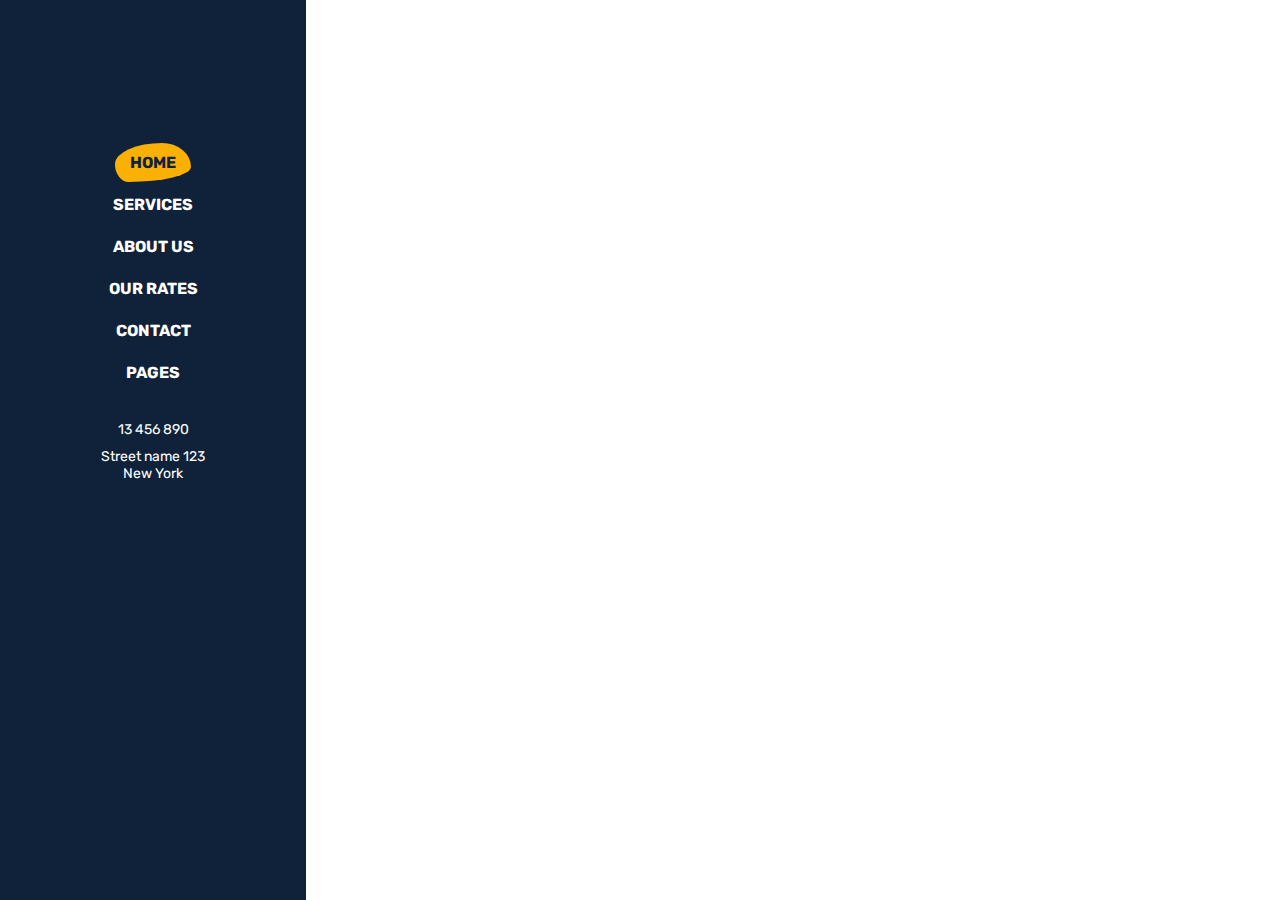
==== index.html @ 697434a2 "first commit" ====
<!DOCTYPE html>
<html lang="en">
<head>
    <meta charset="UTF-8">
    <meta http-equiv="X-UA-Compatible" content="IE=edge">
    <meta name="viewport" content="width=device-width, initial-scale=1.0">
    <title>Document</title>
    <link rel="stylesheet" href="https://cdnjs.cloudflare.com/ajax/libs/font-awesome/6.3.0/css/all.min.css" integrity="sha512-SzlrxWUlpfuzQ+pcUCosxcglQRNAq/DZjVsC0lE40xsADsfeQoEypE+enwcOiGjk/bSuGGKHEyjSoQ1zVisanQ==" crossorigin="anonymous" referrerpolicy="no-referrer" />
    <link rel="preconnect" href="https://fonts.googleapis.com">
    <link rel="preconnect" href="https://fonts.gstatic.com" crossorigin>
    <link href="https://fonts.googleapis.com/css2?family=Rubik:wght@300;400;600&display=swap" rel="stylesheet">

    <link rel="stylesheet" href="vendor/bootstrap.css">
    <link rel="stylesheet" href="css/style.css">
</head>
<body>
 <header id="header1">
    <div class="container">
        <img src="img/header-logo.png" alt="">
        
<ul class="link-bar">
    <li>
        <a href="#" class="button1">Home</a>
    </li>
    <li>
        <a href="#" class="">Services</a>
    </li>
    <li>
        <a href="#" class="">ABOUT US</a>
    </li>
    <li>
        <a href="#" class="">OUR RATES</a>
    </li>
    <li>
        <a href="#" class="">CONTACT</a>
    </li>
    <li class="pages">
        <a href="#">PAGES <i class="fa-solid fa-caret-right"></i></a>
        <div class="dropdown">
            
            <ul class="">
              <li><a class="dropdown-item p-0 m-0" href="#">
                Services Single</a></li>
              <li><a class="dropdown-item p-0 m-0" href="#">Blog</a></li>
              <li><a class="dropdown-item p-0 m-0" href="#">Blog post</a></li>
              <li><a class="dropdown-item p-0 m-0" href="#">Elements</a></li>
            </ul>
          </div>
    </li>
</ul>

<ul class="link-bar2">
    <li>
        <i class="fa-solid fa-phone text-warning me-2"></i>13 456 890
    </li>
   <li>
    <i class="fa-solid fa-location-dot text-warning me-2"></i>
    Street name 123 <br>
      New York
   </li>
   <li class=" p-3">
    <div class="icons d-flex justify-content-evenly">
    <a href="#">
    <i class="fa-brands fa-facebook  fs-5"></i>
    </a>
    <a href="#">
    <i class="fa-brands fa-instagram  fs-5"></i>
    </a>
    <a href="#">
    <i class="fa-solid fa-envelope  fs-5"></i>
    </a>
</div>

   </li>
</ul>
    </div>
 </header>

 <header id="header2">
    <div class="container">
        <div class="header-kapsam">
        <div class="row align-items-center">
            <div class="box col-10">
                <img src="img/header-logo.png" alt="">
            </div>
            <div class="box col-2">
                <button class="navbar-toggler" type="button" data-bs-toggle="collapse" data-bs-target="#navbarSupportedContent" aria-controls="navbarSupportedContent" aria-expanded="false" aria-label="Toggle navigation">
                   <i class="fa-solid fa-bars"></i>
                  </button>
            </div>
        </div>
        </div>
    
        <div class="collapse navbar-collapse" id="navbarSupportedContent">
    <ul class="link-bar3 text-center scroll">
        <li>
            <a href="#" class="button1">Home</a>
        </li>
        <li>
            <a href="#" class="">Services</a>
        </li>
        <li>
            <a href="#" class="">ABOUT US</a>
        </li>
        <li>
            <a href="#" class="">OUR RATES</a>
        </li>
        <li>
            <a href="#" class="">CONTACT</a>
        </li>
        <button class="navbar-toggler d-block w-100" type="button" data-bs-toggle="collapse" data-bs-target="#navbarSupportedContent1" aria-controls="navbarSupportedContent" aria-expanded="false" aria-label="Toggle navigation">
           <li class="pages">
            <a href="#">PAGES <i class="fa-solid fa-caret-right"></i></a>

            <div class="collapse navbar-collapse" id="navbarSupportedContent1">
            <div class="dropdown w-100 fs-5">
                
                <ul class="">
                  <li><a class="dropdown-item p-0 m-0" href="#">
                    Services Single</a></li>
                  <li><a class="dropdown-item p-0 m-0" href="#">Blog</a></li>
                  <li><a class="dropdown-item p-0 m-0" href="#">Blog post</a></li>
                  <li><a class="dropdown-item p-0 m-0" href="#">Elements</a></li>
                </ul>
              </div></div>


        </li>
           </button>
        

        
    </ul></div>

    </div>
 </header>



    <script src="vendor/bootstrap.bundle.js"></script>
</body>
</html>
---- css/style.css ----
@media (min-width: 1200px) {
  #header1 {
    display: block;
    font-family: "Rubik", sans-serif;
    background-color: #10223A;
    width: 34vh;
    height: 100vh;
    position: fixed;
    z-index: 999;
    top: 0;
    left: 0;
    text-align: center;
    padding: 100px 0;
  }
  #header1 img {
    width: 60%;
  }
  #header1 .link-bar {
    padding: 20px 0;
    text-transform: uppercase;
  }
  #header1 .link-bar li {
    padding: 9px 0;
    margin: 5px 0;
    font-weight: 700;
  }
  #header1 .link-bar li a {
    color: #fff;
    transition: 1s;
    background-color: #10223A;
    border-radius: 62% 56% 100% 14%/73% 27% 113% 48%;
    padding: 10px 15px;
    margin: 9px 0;
  }
  #header1 .link-bar li a:hover {
    background-color: #FAB005;
    border-radius: 62% 38% 82% 18%/54% 61% 39% 46%;
    padding: 10px 15px;
    margin: 9px 0;
    color: #10223A;
  }
  #header1 .link-bar .pages {
    position: relative;
  }
  #header1 .link-bar .pages:hover .dropdown {
    display: block;
  }
  #header1 .link-bar .pages .dropdown {
    display: none;
    background-color: #fff;
    position: absolute;
    top: 40%;
    left: 91%;
    width: 190px;
    border-radius: 5px;
    border: 1px solid gainsboro;
  }
  #header1 .link-bar .pages .dropdown ul li {
    margin: 0;
    padding: 4px 0;
  }
  #header1 .link-bar .pages .dropdown ul li a {
    color: #000;
    border-radius: 0;
    background-color: #fff;
    padding: 5px 0 !important;
    display: inline-block;
  }
  #header1 .link-bar .pages .dropdown ul li a:hover {
    background-color: #FAB005;
    color: #fff;
  }
  #header1 .link-bar2 {
    font-size: 14px;
  }
  #header1 .link-bar2 li {
    color: #fff;
    padding: 5px 0;
  }
  #header1 .link-bar2 li .icons i {
    color: #FAB005;
    transition: 0.3s;
  }
  #header1 .link-bar2 li .icons i:hover {
    color: #fff;
  }
  #header1 .link-bar2 li i {
    font-size: 13px;
  }
  #header2 {
    display: none;
  }
}
@media (max-width: 1200px) {
  #header1 {
    display: none;
  }
  #header2 {
    z-index: 999;
    display: block;
    background-color: #10223A;
    width: 100%;
    height: auto;
    padding: 5px 0;
  }
  #header2 .header-kapsam .box img {
    width: 60px;
  }
  #header2 .header-kapsam .box i {
    font-size: 30px;
    color: #fff;
  }
  #header2 .scroll {
    overflow: scroll;
    width: 100%;
    height: 400px;
    overflow-x: hidden;
  }
  #header2 .scroll::-webkit-scrollbar {
    background: #777;
    width: 10px;
    height: 8px;
  }
  #header2 .scroll::-webkit-scrollbar-thumb {
    background: #fff;
  }
  #header2 .link-bar3 {
    width: 100%;
    text-transform: uppercase;
  }
  #header2 .link-bar3 li {
    padding: 9px 0;
    margin: 5px 0;
    font-weight: 700;
  }
  #header2 .link-bar3 li a {
    color: #fff;
    transition: 0.5s;
    background-color: #10223A;
    border-radius: 62% 56% 100% 14%/73% 27% 113% 48%;
    display: block;
    padding: 9px 0;
    margin: 5px 0;
  }
  #header2 .link-bar3 li a:hover {
    background-color: #FAB005;
    border-radius: 62% 38% 82% 18%/54% 61% 39% 46%;
    color: #10223A;
  }
  #header2 .link-bar3 .pages {
    position: relative;
  }
  #header2 .link-bar3 .pages:hover .dropdown {
    display: block;
  }
  #header2 .link-bar3 .pages .dropdown {
    background-color: #fff;
    width: 190px;
    border-radius: 5px;
    border: 1px solid gainsboro;
  }
  #header2 .link-bar3 .pages .dropdown ul li {
    margin: 0;
    padding: 4px 0;
  }
  #header2 .link-bar3 .pages .dropdown ul li a {
    color: #10223A;
    font-weight: 500;
    border-radius: 0;
    background-color: #fff;
    padding: 5px 0 !important;
    display: inline-block;
  }
  #header2 .link-bar3 .pages .dropdown ul li a:hover {
    background-color: #FAB005;
    color: #fff;
  }
  #header2 .link-bar2 {
    font-size: 14px;
  }
  #header2 .link-bar2 li {
    color: #fff;
    padding: 5px 0;
  }
  #header2 .link-bar2 li .icons i {
    color: #FAB005;
    transition: 0.3s;
  }
  #header2 .link-bar2 li .icons i:hover {
    color: #fff;
  }
  #header2 .link-bar2 li i {
    font-size: 13px;
  }
}
* {
  box-sizing: border-box;
  margin: 0;
  padding: 0;
}

a {
  text-decoration: none;
}

ul {
  list-style: none;
  padding: 0;
  margin: 0;
}

.button1 {
  background-color: #FAB005 !important;
  border-radius: 62% 38% 82% 18%/54% 61% 39% 46% !important;
  padding: 10px 15px;
  margin: 9px 0;
  color: #10223a !important;
}/*# sourceMappingURL=style.css.map */
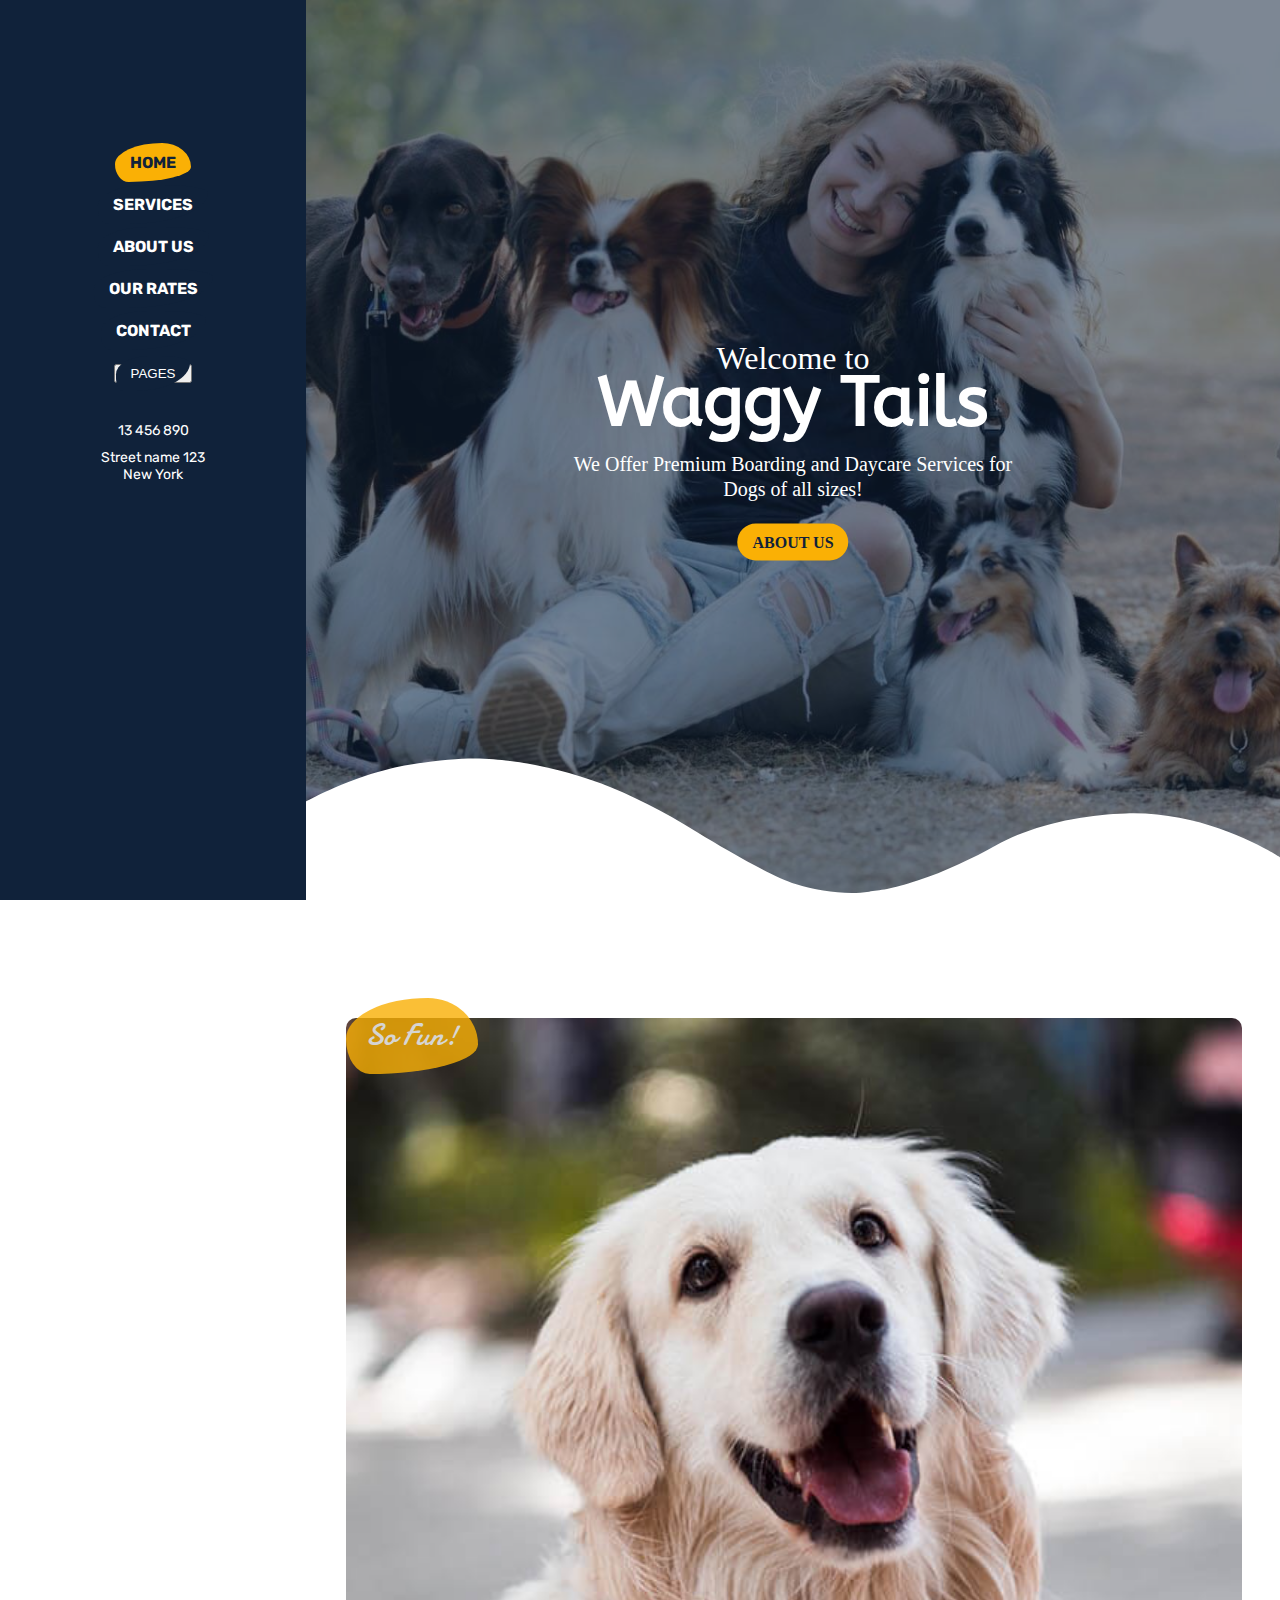
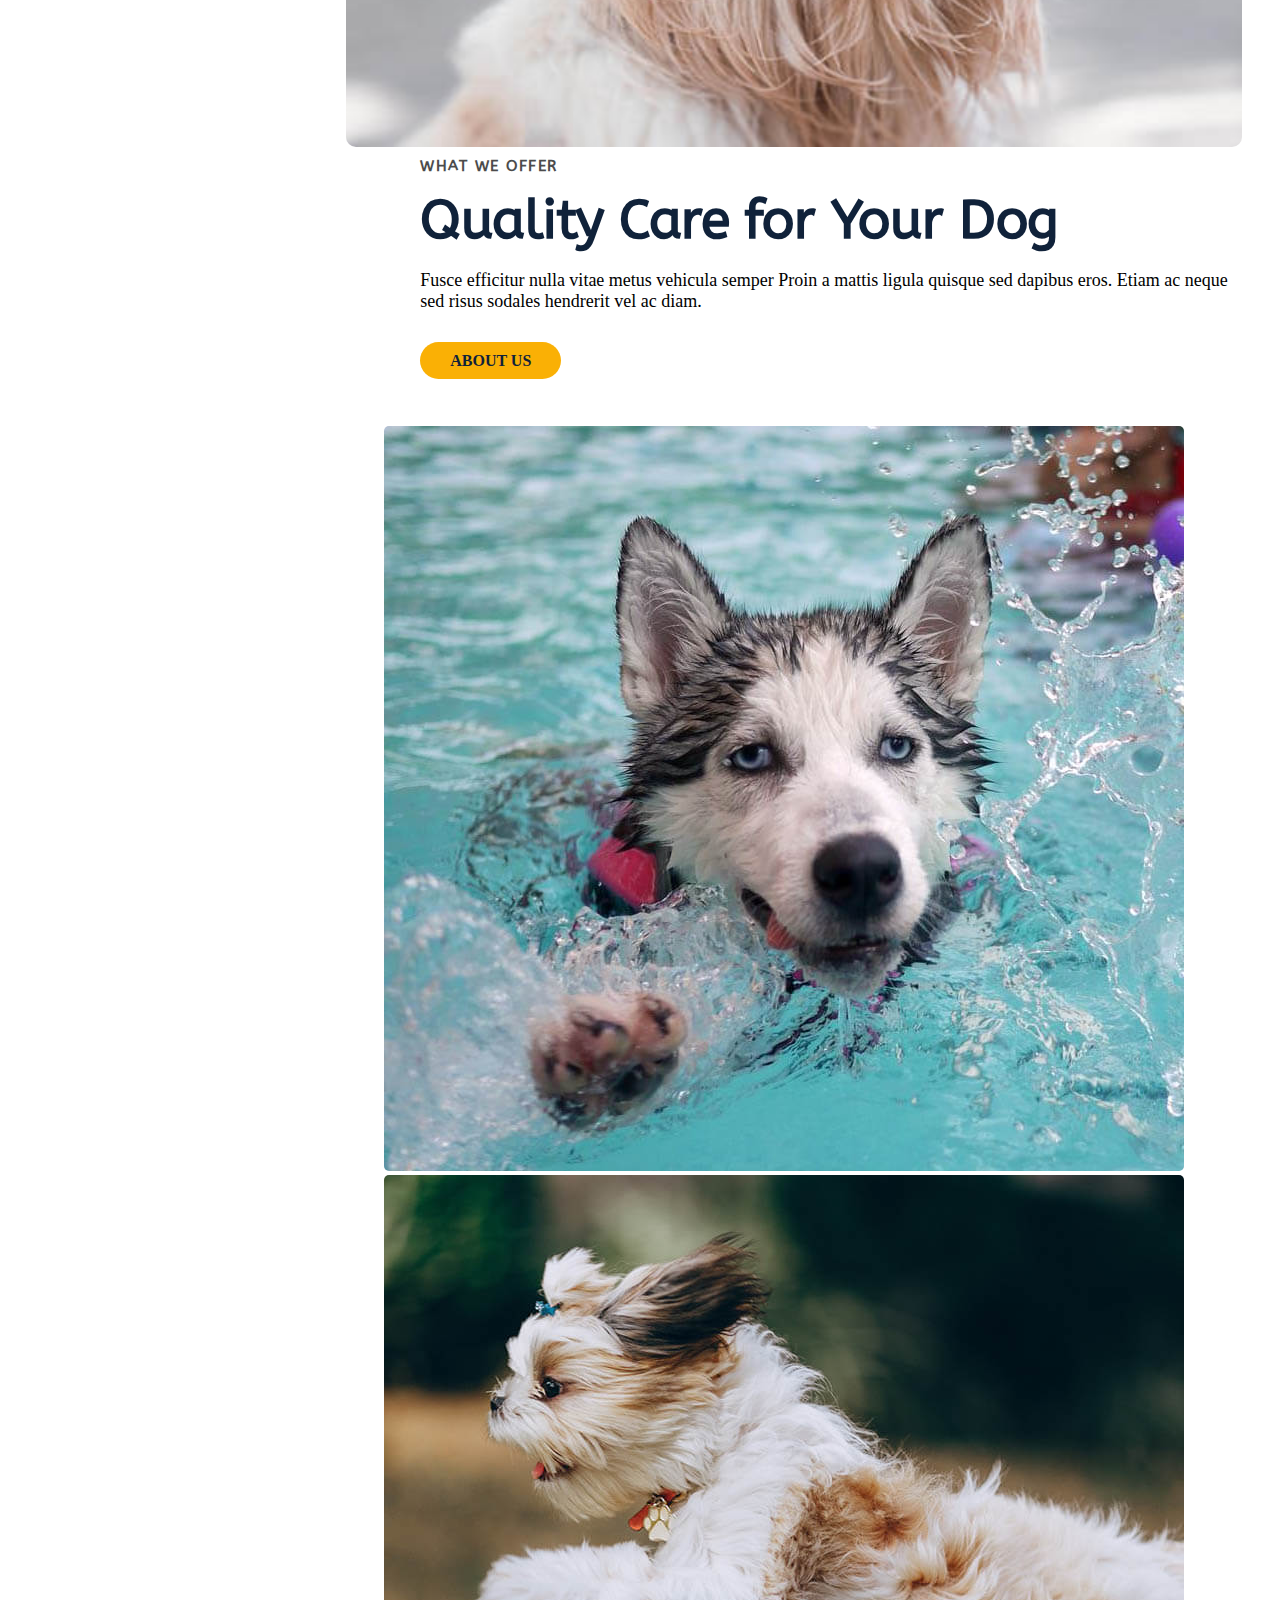
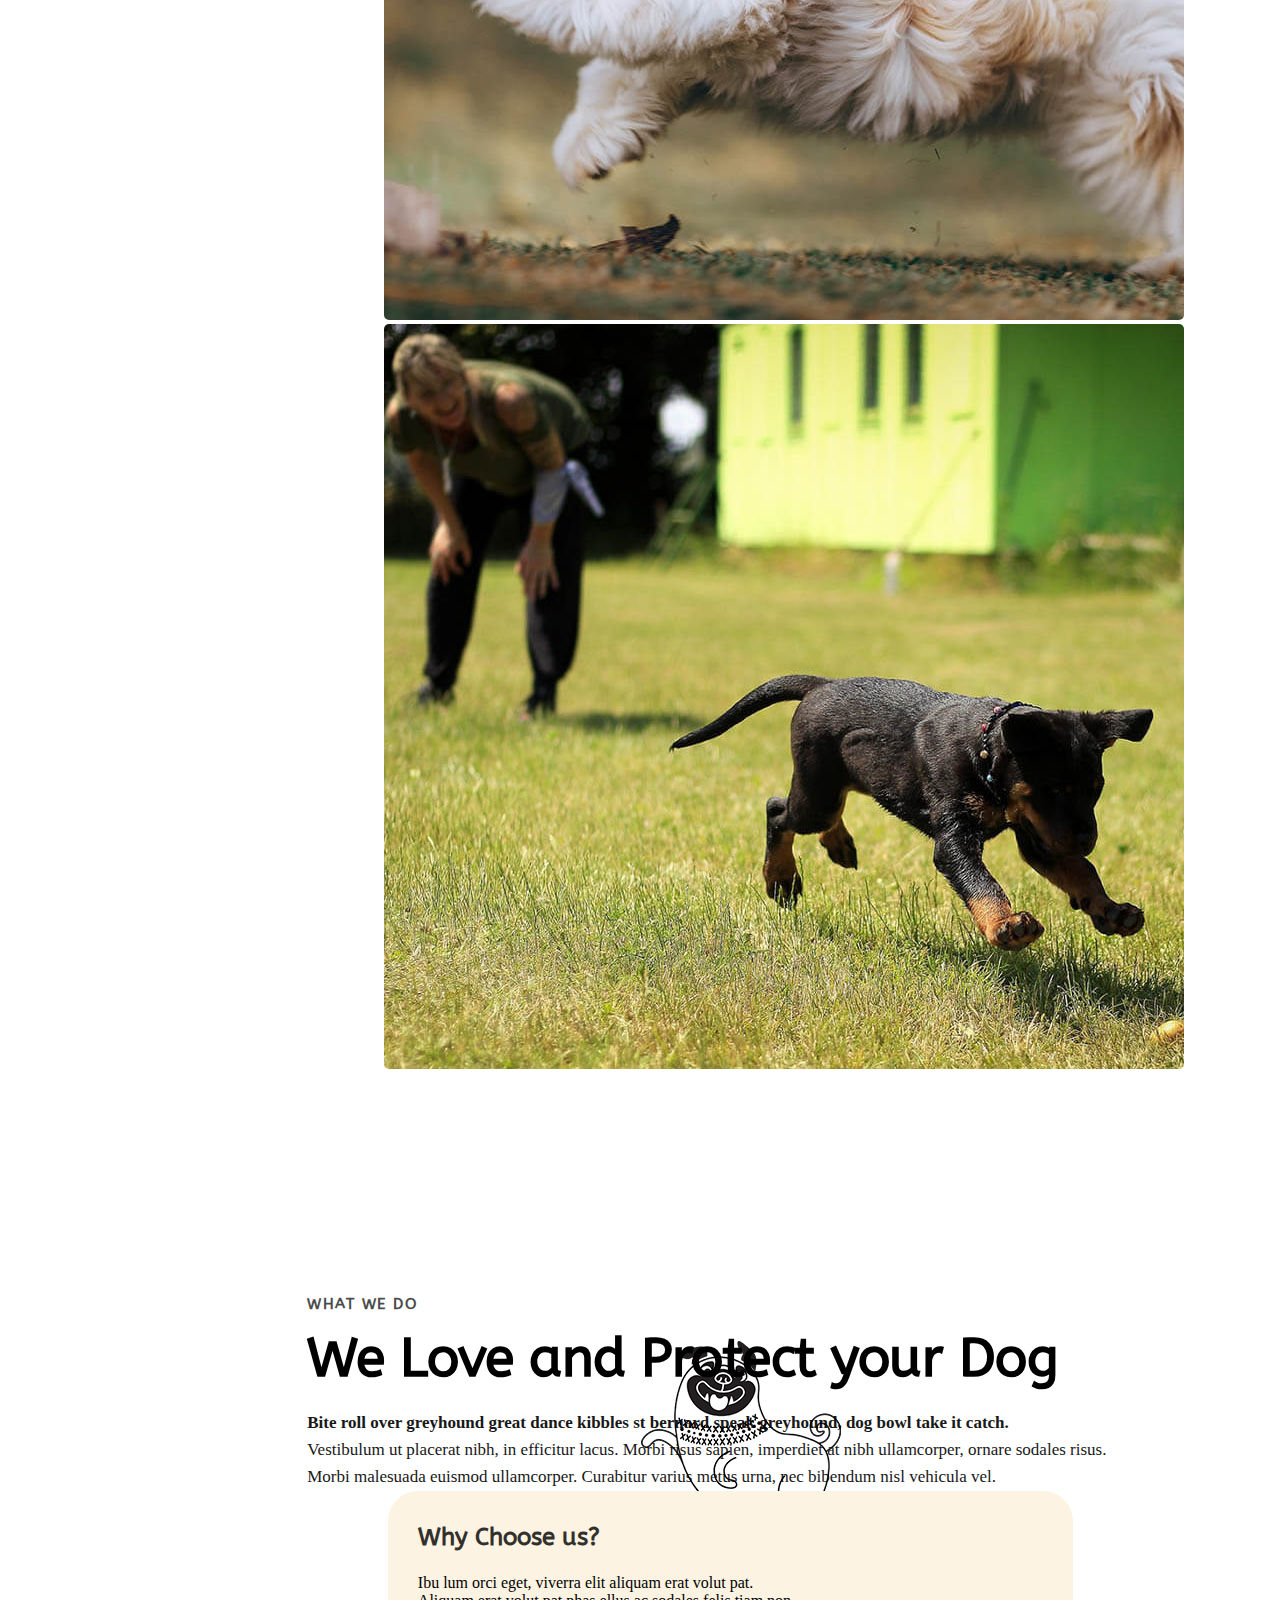
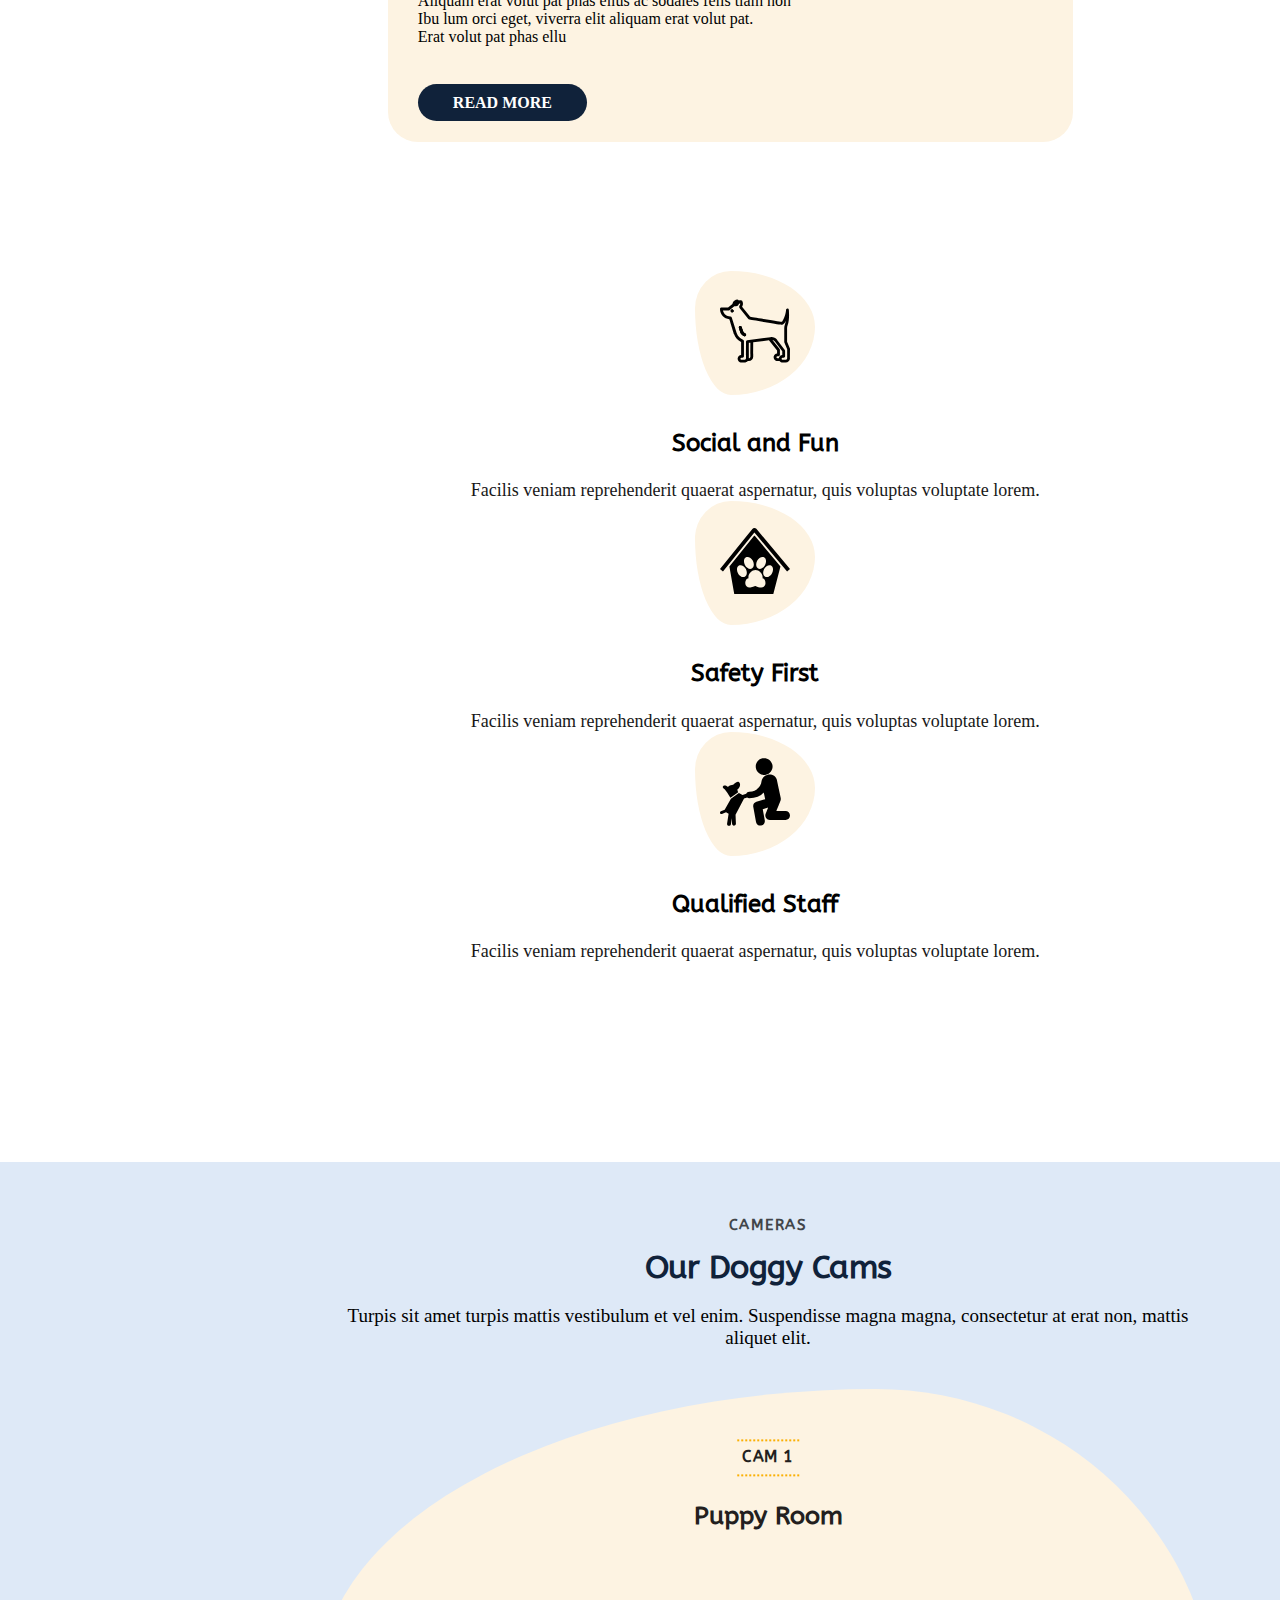
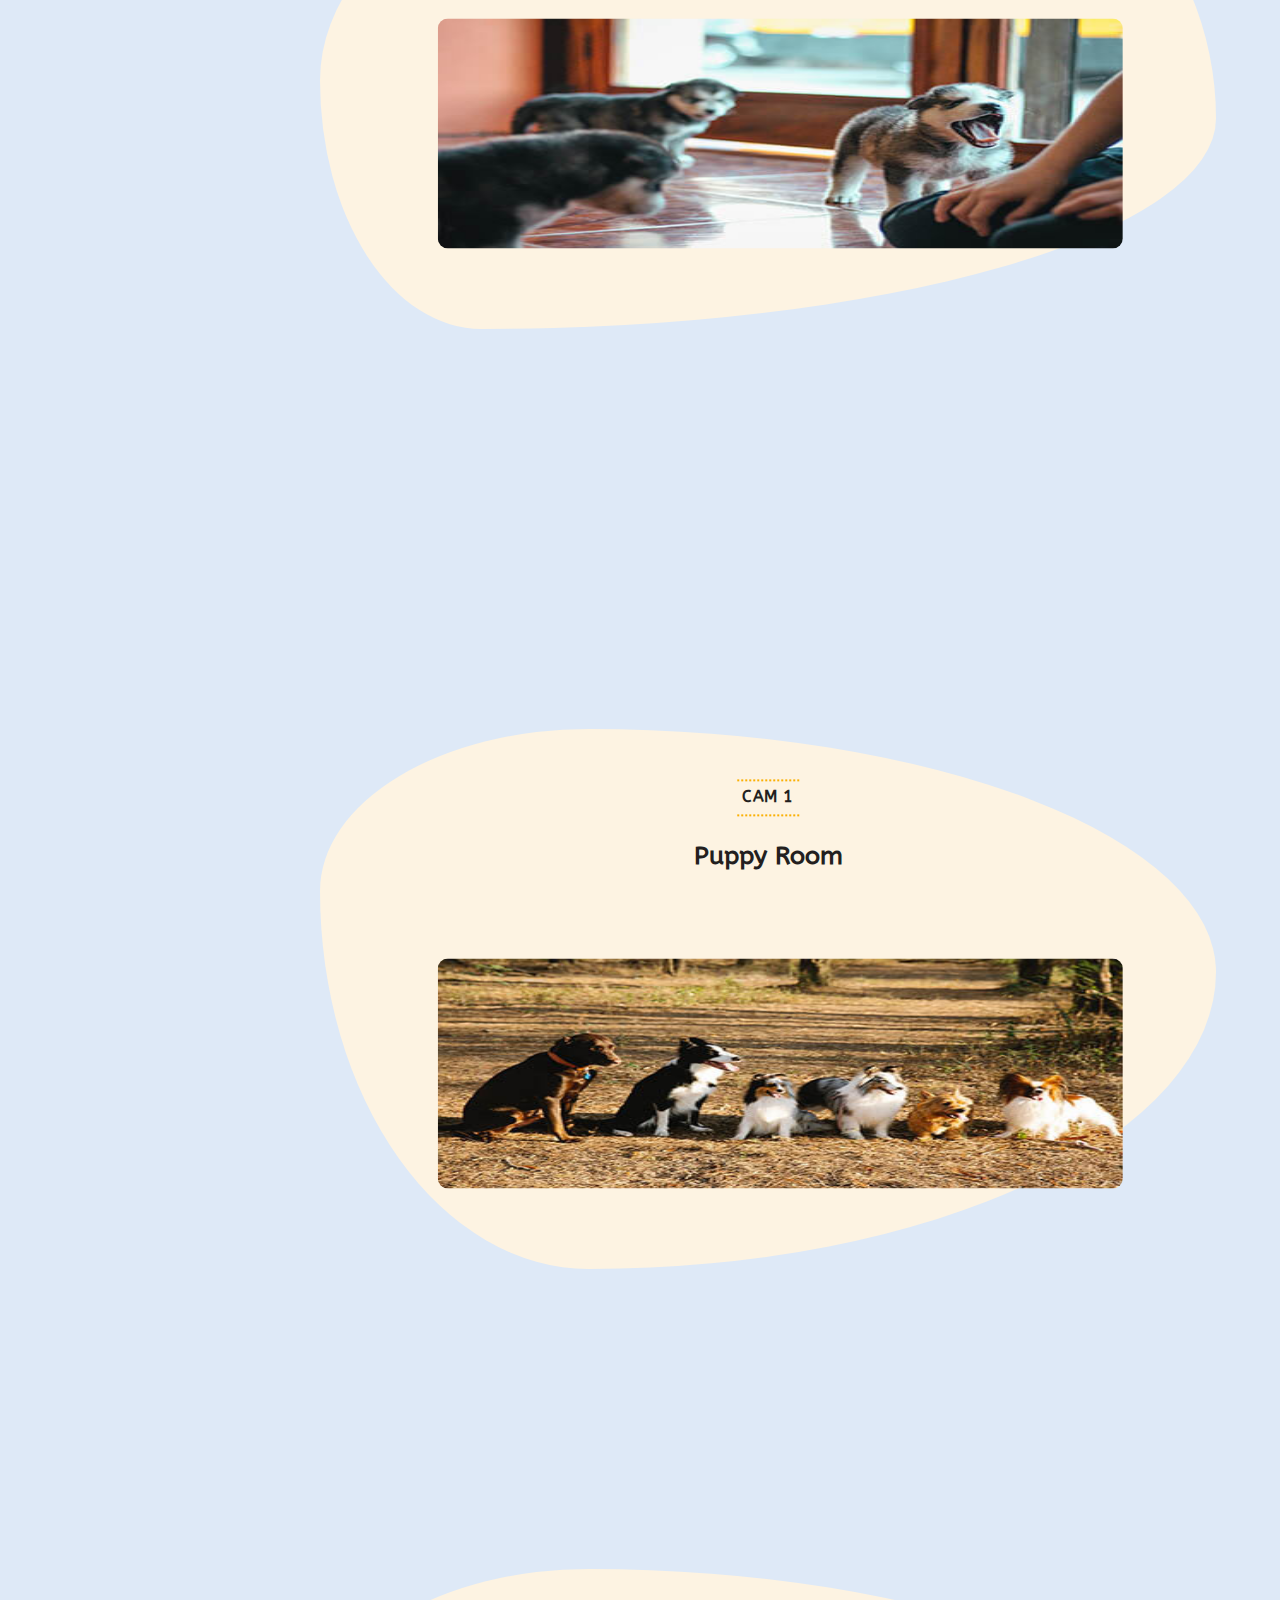
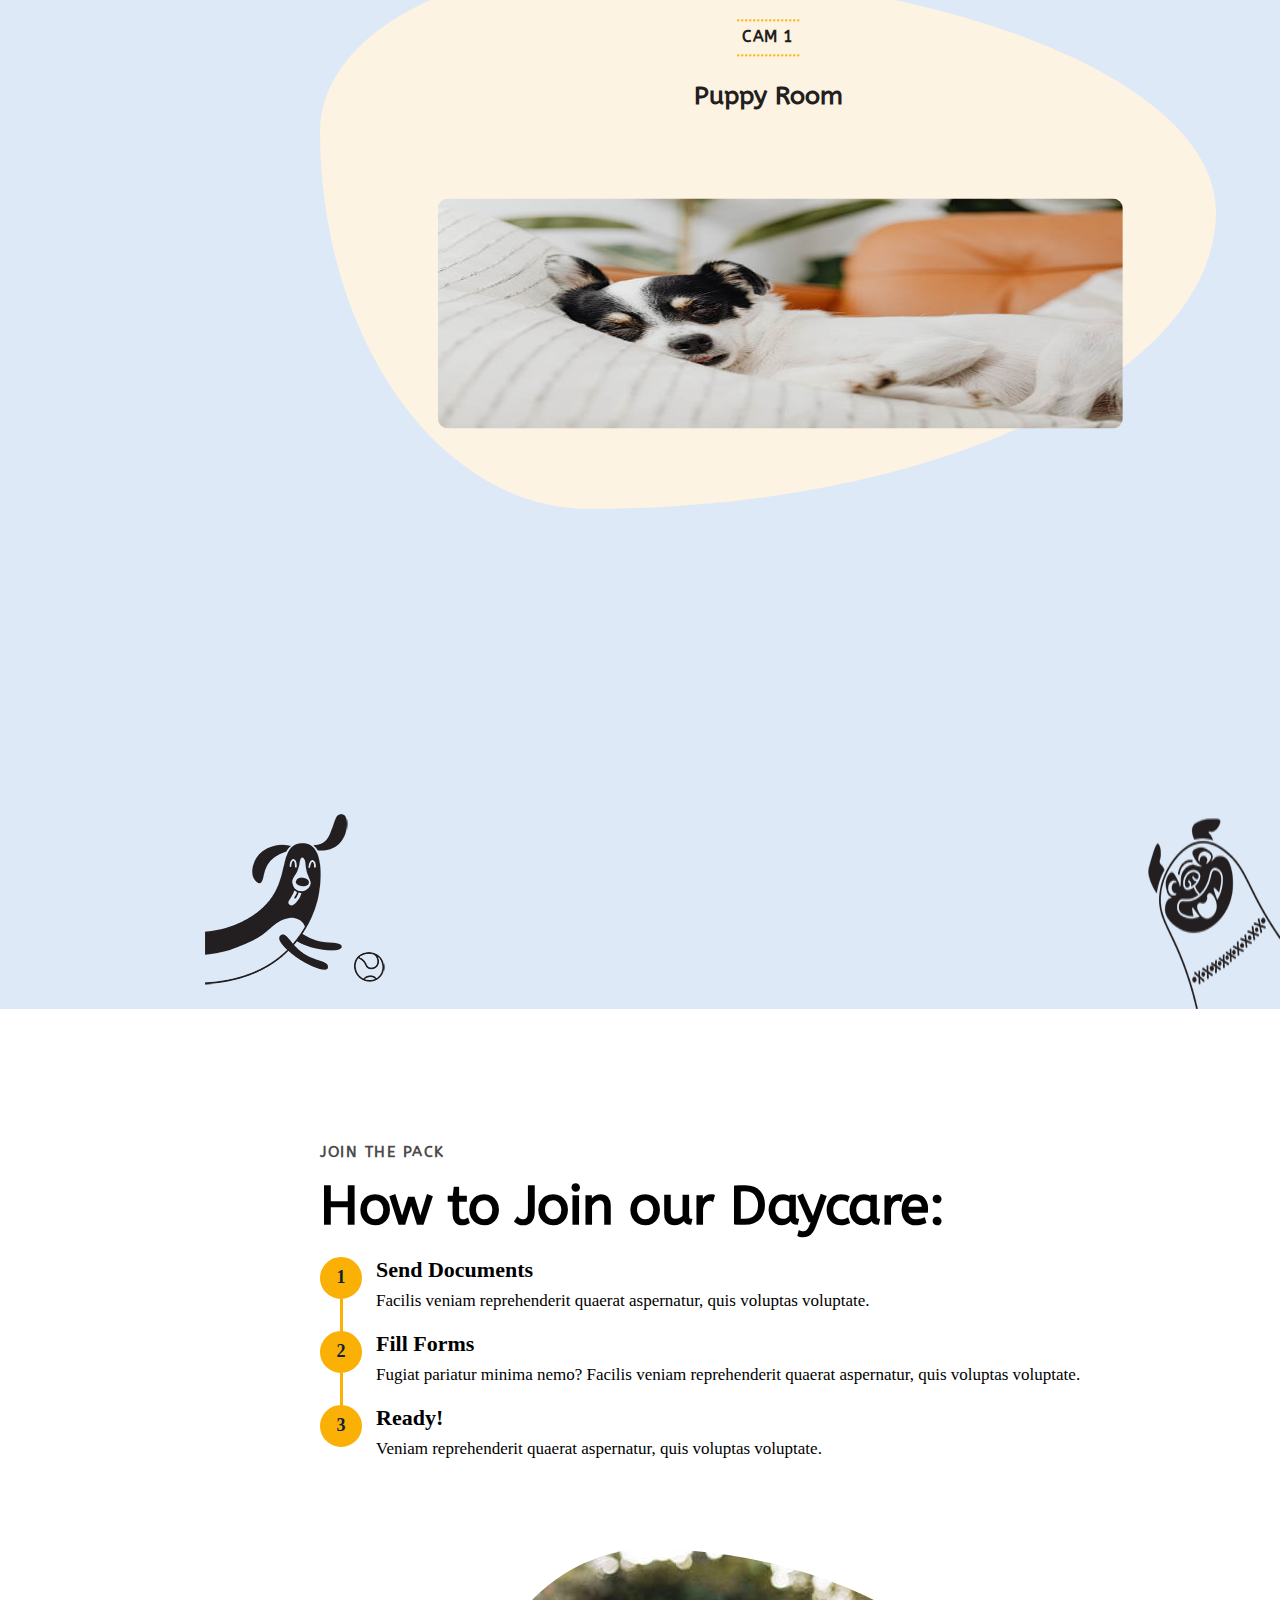
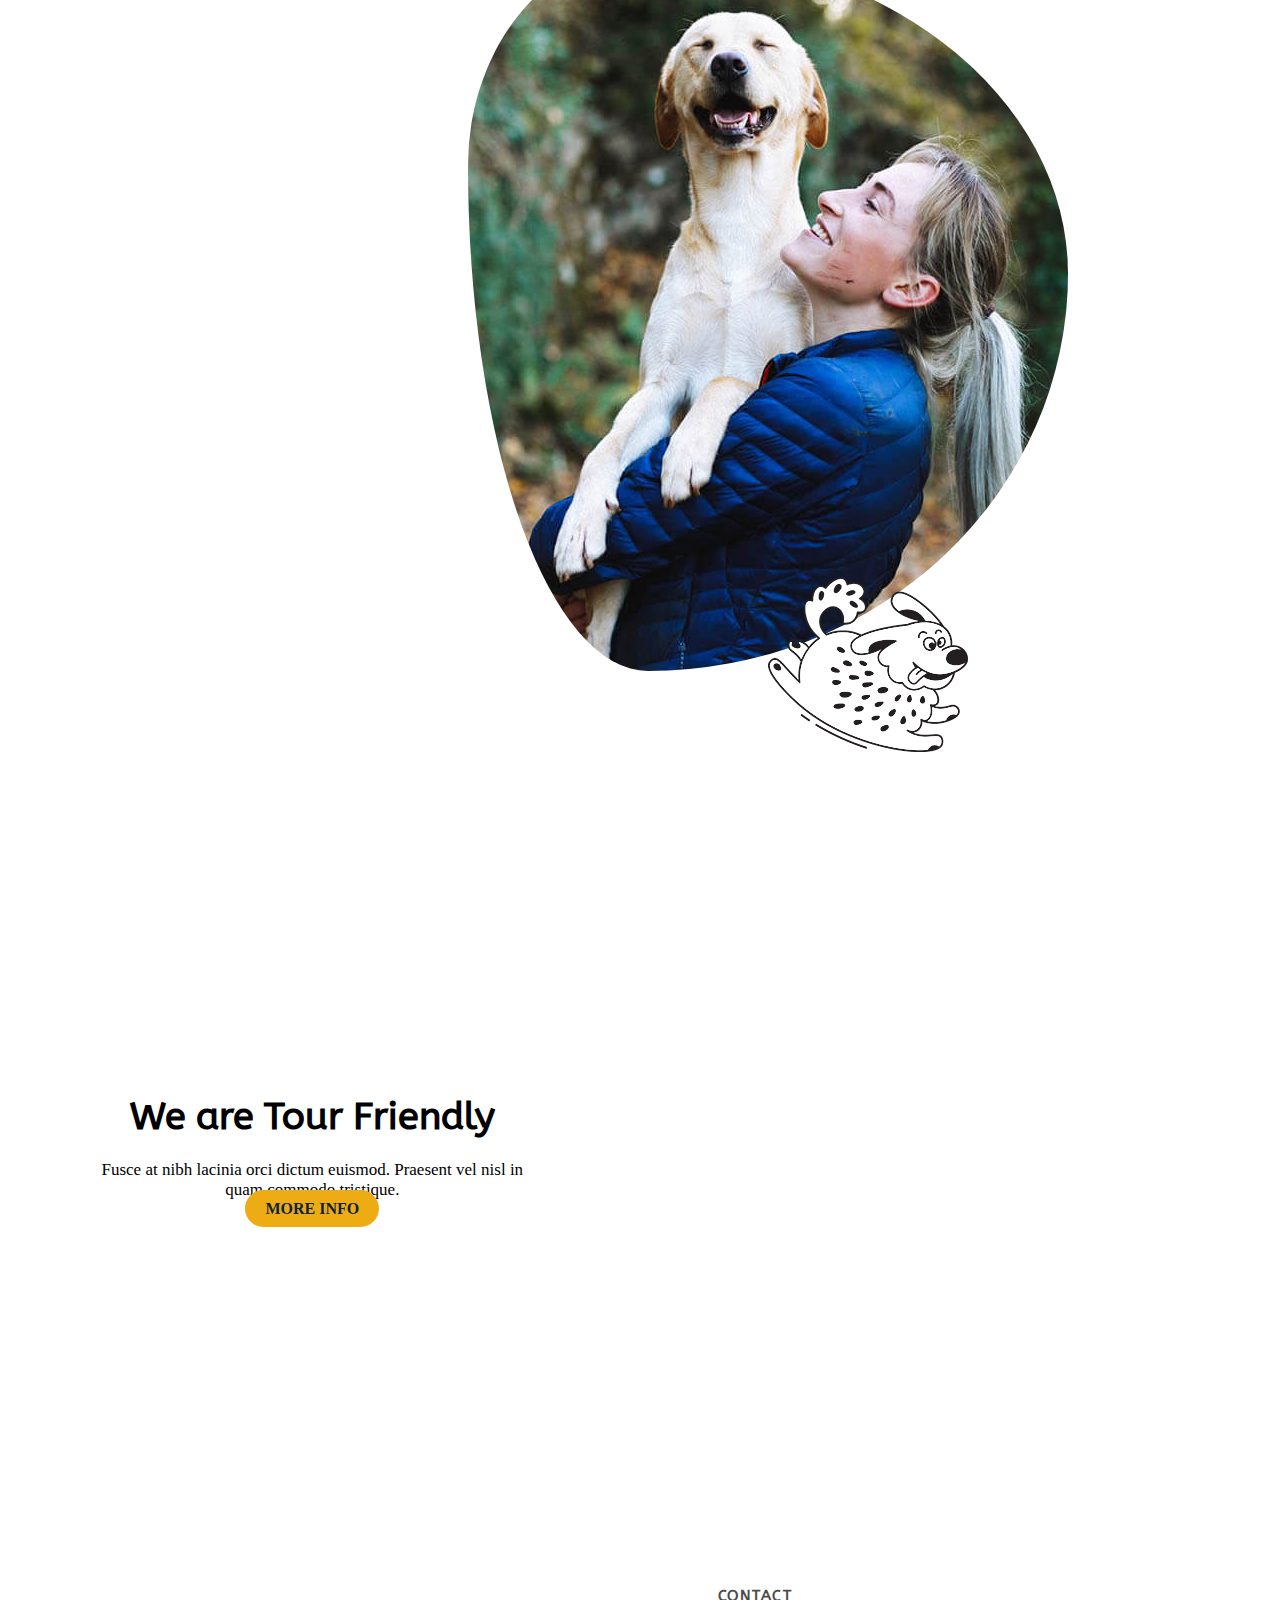
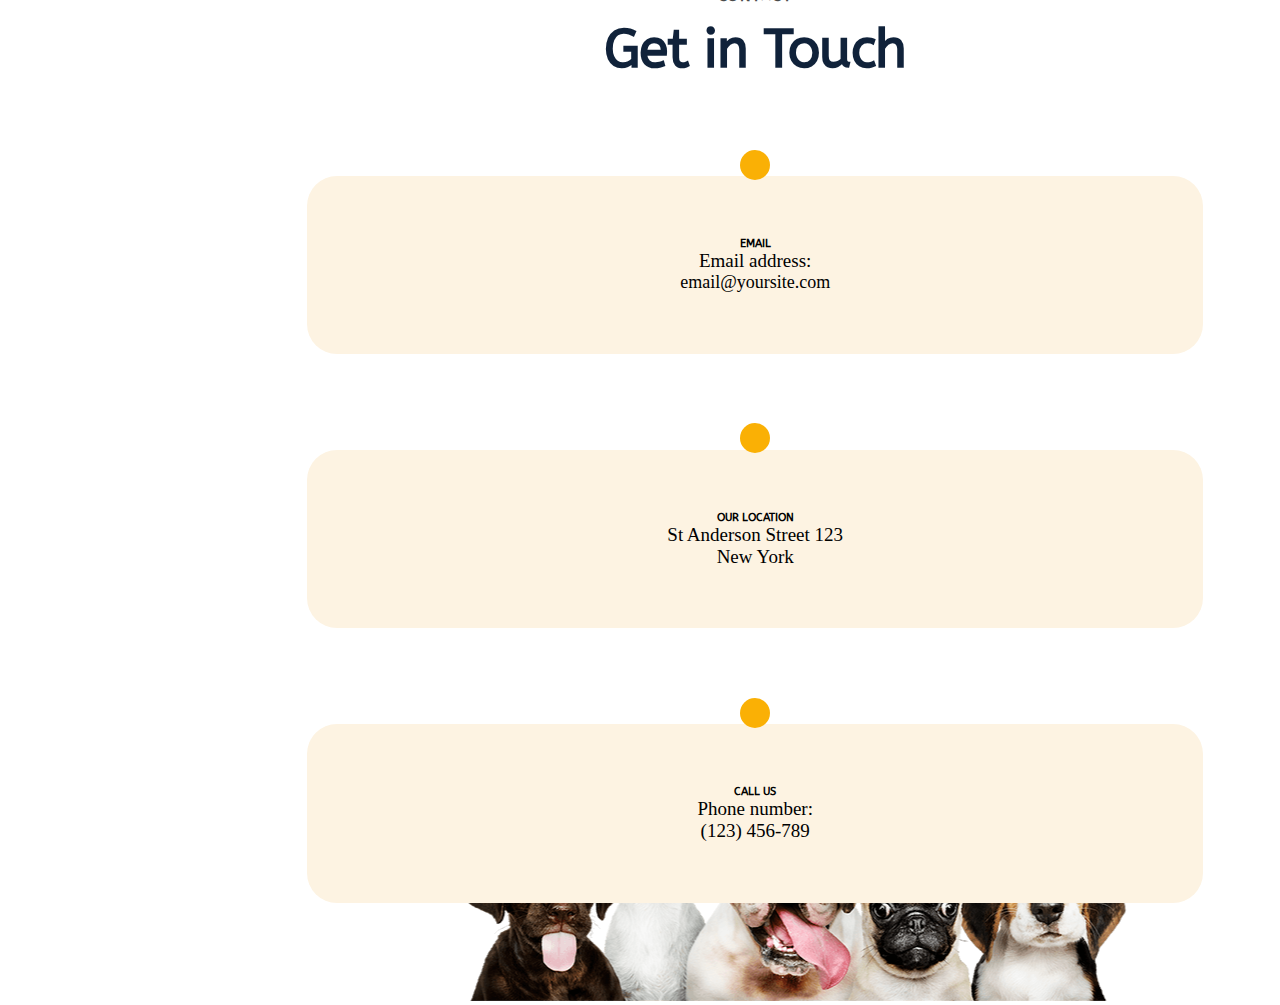
==== commit a0f6795f: "first" ====
--- a/index.html
+++ b/index.html
@@ -1,142 +1,517 @@
 <!DOCTYPE html>
 <html lang="en">
+
 <head>
     <meta charset="UTF-8">
     <meta http-equiv="X-UA-Compatible" content="IE=edge">
     <meta name="viewport" content="width=device-width, initial-scale=1.0">
     <title>Document</title>
-    <link rel="stylesheet" href="https://cdnjs.cloudflare.com/ajax/libs/font-awesome/6.3.0/css/all.min.css" integrity="sha512-SzlrxWUlpfuzQ+pcUCosxcglQRNAq/DZjVsC0lE40xsADsfeQoEypE+enwcOiGjk/bSuGGKHEyjSoQ1zVisanQ==" crossorigin="anonymous" referrerpolicy="no-referrer" />
+    <link rel="stylesheet" href="https://cdnjs.cloudflare.com/ajax/libs/font-awesome/6.3.0/css/all.min.css"
+        integrity="sha512-SzlrxWUlpfuzQ+pcUCosxcglQRNAq/DZjVsC0lE40xsADsfeQoEypE+enwcOiGjk/bSuGGKHEyjSoQ1zVisanQ=="
+        crossorigin="anonymous" referrerpolicy="no-referrer" />
     <link rel="preconnect" href="https://fonts.googleapis.com">
     <link rel="preconnect" href="https://fonts.gstatic.com" crossorigin>
     <link href="https://fonts.googleapis.com/css2?family=Rubik:wght@300;400;600&display=swap" rel="stylesheet">
-
-    <link rel="stylesheet" href="vendor/bootstrap.css">
+    <link rel="preconnect" href="https://fonts.googleapis.com">
+    <link rel="preconnect" href="https://fonts.gstatic.com" crossorigin>
+    <link href="https://fonts.googleapis.com/css2?family=ABeeZee&family=Damion&display=swap" rel="stylesheet">
+    <link rel="stylesheet" href="vendors/bootstrap.css">
+    <link rel="preconnect" href="https://fonts.googleapis.com">
+    <link rel="preconnect" href="https://fonts.gstatic.com" crossorigin>
+    <link href="https://fonts.googleapis.com/css2?family=ABeeZee&display=swap" rel="stylesheet">
     <link rel="stylesheet" href="css/style.css">
 </head>
+
 <body>
- <header id="header1">
-    <div class="container">
-        <img src="img/header-logo.png" alt="">
-        
-<ul class="link-bar">
-    <li>
-        <a href="#" class="button1">Home</a>
-    </li>
-    <li>
-        <a href="#" class="">Services</a>
-    </li>
-    <li>
-        <a href="#" class="">ABOUT US</a>
-    </li>
-    <li>
-        <a href="#" class="">OUR RATES</a>
-    </li>
-    <li>
-        <a href="#" class="">CONTACT</a>
-    </li>
-    <li class="pages">
-        <a href="#">PAGES <i class="fa-solid fa-caret-right"></i></a>
-        <div class="dropdown">
-            
-            <ul class="">
-              <li><a class="dropdown-item p-0 m-0" href="#">
-                Services Single</a></li>
-              <li><a class="dropdown-item p-0 m-0" href="#">Blog</a></li>
-              <li><a class="dropdown-item p-0 m-0" href="#">Blog post</a></li>
-              <li><a class="dropdown-item p-0 m-0" href="#">Elements</a></li>
+    <header id="header1">
+        <div class="container">
+            <div class="boxes">
+                <div class="box ">
+                    <img src="img/header-logo.png" alt="">
+                </div>
+                <div class="box box1">
+
+                    <button class="navbar-toggler" type="button" data-bs-toggle="collapse"
+                        data-bs-target="#navbarSupportedContent" aria-controls="navbarSupportedContent"
+                        aria-expanded="false" aria-label="Toggle navigation">
+                        <i class="fa-solid fa-bars text-light"></i>
+                    </button>
+                </div>
+            </div>
+            <div class="collapse navbar--collapse pb-5" id="navbarSupportedContent">
+
+                <div class="scroll">
+                    <ul class="link-bar">
+                        <li>
+                            <a href="#" class="button1">Home</a>
+                        </li>
+                        <li>
+                            <a href="#" class="">Services</a>
+                        </li>
+                        <li>
+                            <a href="#" class="">ABOUT US</a>
+                        </li>
+                        <li>
+                            <a href="#" class="">OUR RATES</a>
+                        </li>
+                        <li>
+                            <a href="#" class="">CONTACT</a>
+                        </li>
+                        <li class="pages">
+                            <button class="navbar-toggler" type="button" data-bs-toggle="collapse"
+                                data-bs-target="#navbarSupportedContent1" aria-controls="navbarSupportedContent"
+                                aria-expanded="false" aria-label="Toggle navigation">
+                                <a href="#">PAGES <i class="fa-solid fa-caret-right"></i></a>
+                            </button>
+
+
+
+
+                            <div class="collapse navbar-collapse" id="navbarSupportedContent1">
+                                <div class="dropdown">
+
+                                    <ul class="">
+                                        <li><a class="dropdown-item p-0 m-0" href="#">
+                                                Services Single</a></li>
+                                        <li><a class="dropdown-item p-0 m-0" href="#">Blog</a></li>
+                                        <li><a class="dropdown-item p-0 m-0" href="#">Blog post</a></li>
+                                        <li><a class="dropdown-item p-0 m-0" href="#">Elements</a></li>
+                                    </ul>
+                                </div>
+                            </div>
+                        </li>
+                    </ul>
+                </div>
+            </div>
+
+            <ul class="link-bar1">
+                <li>
+                    <a href="#" class="button1">Home</a>
+                </li>
+                <li>
+                    <a href="#" class="">Services</a>
+                </li>
+                <li>
+                    <a href="#" class="">ABOUT US</a>
+                </li>
+                <li>
+                    <a href="#" class="">OUR RATES</a>
+                </li>
+                <li>
+                    <a href="#" class="">CONTACT</a>
+                </li>
+                <li class="pages">
+                    <button class="navbar-toggler" type="button" data-bs-toggle="collapse"
+                        data-bs-target="#navbarSupportedContent1" aria-controls="navbarSupportedContent"
+                        aria-expanded="false" aria-label="Toggle navigation">
+                        <a href="#">PAGES <i class="fa-solid fa-caret-right"></i></a>
+                    </button>
+
+
+
+
+                    <div class="collapse navbar-collapse" id="navbarSupportedContent1">
+                        <div class="dropdown">
+
+                            <ul class="">
+                                <li><a class="dropdown-item p-0 m-0" href="#">
+                                        Services Single</a></li>
+                                <li><a class="dropdown-item p-0 m-0" href="#">Blog</a></li>
+                                <li><a class="dropdown-item p-0 m-0" href="#">Blog post</a></li>
+                                <li><a class="dropdown-item p-0 m-0" href="#">Elements</a></li>
+                            </ul>
+                        </div>
+                    </div>
+                </li>
             </ul>
-          </div>
-    </li>
-</ul>
-
-<ul class="link-bar2">
-    <li>
-        <i class="fa-solid fa-phone text-warning me-2"></i>13 456 890
-    </li>
-   <li>
-    <i class="fa-solid fa-location-dot text-warning me-2"></i>
-    Street name 123 <br>
-      New York
-   </li>
-   <li class=" p-3">
-    <div class="icons d-flex justify-content-evenly">
-    <a href="#">
-    <i class="fa-brands fa-facebook  fs-5"></i>
-    </a>
-    <a href="#">
-    <i class="fa-brands fa-instagram  fs-5"></i>
-    </a>
-    <a href="#">
-    <i class="fa-solid fa-envelope  fs-5"></i>
-    </a>
-</div>
-
-   </li>
-</ul>
-    </div>
- </header>
-
- <header id="header2">
-    <div class="container">
-        <div class="header-kapsam">
-        <div class="row align-items-center">
-            <div class="box col-10">
-                <img src="img/header-logo.png" alt="">
-            </div>
-            <div class="box col-2">
-                <button class="navbar-toggler" type="button" data-bs-toggle="collapse" data-bs-target="#navbarSupportedContent" aria-controls="navbarSupportedContent" aria-expanded="false" aria-label="Toggle navigation">
-                   <i class="fa-solid fa-bars"></i>
-                  </button>
-            </div>
-        </div>
-        </div>
-    
-        <div class="collapse navbar-collapse" id="navbarSupportedContent">
-    <ul class="link-bar3 text-center scroll">
-        <li>
-            <a href="#" class="button1">Home</a>
-        </li>
-        <li>
-            <a href="#" class="">Services</a>
-        </li>
-        <li>
-            <a href="#" class="">ABOUT US</a>
-        </li>
-        <li>
-            <a href="#" class="">OUR RATES</a>
-        </li>
-        <li>
-            <a href="#" class="">CONTACT</a>
-        </li>
-        <button class="navbar-toggler d-block w-100" type="button" data-bs-toggle="collapse" data-bs-target="#navbarSupportedContent1" aria-controls="navbarSupportedContent" aria-expanded="false" aria-label="Toggle navigation">
-           <li class="pages">
-            <a href="#">PAGES <i class="fa-solid fa-caret-right"></i></a>
-
-            <div class="collapse navbar-collapse" id="navbarSupportedContent1">
-            <div class="dropdown w-100 fs-5">
+
+            <ul class="link-bar2">
+                <li>
+                    <i class="fa-solid fa-phone text-warning me-2"></i>13 456 890
+                </li>
+                <li>
+                    <i class="fa-solid fa-location-dot text-warning me-2"></i>
+                    Street name 123 <br>
+                    New York
+                </li>
+                <li class=" p-3">
+                    <div class="icons d-flex justify-content-evenly">
+                        <a href="#">
+                            <i class="fa-brands fa-facebook  fs-5"></i>
+                        </a>
+                        <a href="#">
+                            <i class="fa-brands fa-instagram  fs-5"></i>
+                        </a>
+                        <a href="#">
+                            <i class="fa-solid fa-envelope  fs-5"></i>
+                        </a>
+                    </div>
+
+                </li>
+            </ul>
+        </div>
+    </header>
+
+    <section id="home1">
+        <div class="slide">
+            <img src="img/slide1.jpg" alt="" class="img-fluid " />
+
+
+        </div>
+        <div class="overlay">
+            <div class="txtbox">
+                <p>Welcome to</p>
+                <h1>Waggy Tails</h1>
+                <span>We Offer Premium Boarding and Daycare Services for Dogs of all sizes!</span>
+                <a class="box-shadow-bt" href="#">ABOUT US</a>
+            </div>
+        </div>
+        <svg class="svg-divider" xmlns="http://www.w3.org/2000/svg" viewBox="0 0 1000 100" preserveAspectRatio="none">
+            <path fill="#fff" d="M421.9,6.5c22.6-2.5,51.5,0.4,75.5,5.3c23.6,4.9,70.9,23.5,100.5,35.7c75.8,32.2,133.7,44.5,192.6,49.7
+           c23.6,2.1,48.7,3.5,103.4-2.5c54.7-6,106.2-25.6,106.2-25.6V0H0v30.3c0,0,72,32.6,158.4,30.5c39.2-0.7,92.8-6.7,134-22.4
+           c21.2-8.1,52.2-18.2,79.7-24.2C399.3,7.9,411.6,7.5,421.9,6.5z"></path>
+        </svg>
+    </section>
+    <section id="home2">
+        <div class="container">
+            <div class="row align-items-center">
+                <div class="col-lg-5 col-12 ">
+                    <div class="imgbox">
+                        <img class="img-fluid" src="img/home1.jpg" alt="">
+                        <span>So Fun!</span>
+                    </div>
+                </div>
+                <div class="col-lg-4 col-12 offset-lg-1">
+                    <div class="txtbox">
+                        <h6><i class="fa-solid fa-paw"></i>WHAT WE OFFER</h6>
+                        <h2>Quality Care for Your Dog</h2>
+                        <p>Fusce efficitur nulla vitae metus vehicula semper Proin a mattis ligula quisque sed dapibus
+                            eros. Etiam ac neque sed risus sodales hendrerit vel ac diam.</p>
+                        <a href="#">ABOUT US</a>
+                    </div>
+                </div>
+            </div>
+        </div>
+    </section>
+    <section id="home3">
+        <div class="boxes">
+            <div class="row row-cols-md-3 row-cols-2  justify-content-around">
+                <div class="">
+                    <div class="box"><img class="img-fluid" src="img/gallery3.jpg" alt=""></div>
+                </div>
+                <div class="">
+                    <div class="box"><img class="img-fluid" src="img/gallery4.jpg" alt=""></div>
+                </div>
+
+                <div class="">
+                    <div class="box "><img class="img-fluid img-none" src="img/gallery6.jpg" alt=""></div>
+                </div>
                 
-                <ul class="">
-                  <li><a class="dropdown-item p-0 m-0" href="#">
-                    Services Single</a></li>
-                  <li><a class="dropdown-item p-0 m-0" href="#">Blog</a></li>
-                  <li><a class="dropdown-item p-0 m-0" href="#">Blog post</a></li>
-                  <li><a class="dropdown-item p-0 m-0" href="#">Elements</a></li>
-                </ul>
-              </div></div>
-
-
-        </li>
-           </button>
-        
-
-        
-    </ul></div>
-
-    </div>
- </header>
-
-
-
-    <script src="vendor/bootstrap.bundle.js"></script>
+            </div>
+            <div class="dots">
+                <i class="fa-solid fa-circle"></i>
+                <i class="fa-solid fa-circle"></i>
+                <i class="fa-solid fa-circle"></i>
+
+            </div>
+        </div>
+    </section>
+    <section id="home4">
+        <div class="container mt-5">
+            <div class="row  ">
+                <div class="col-lg-7">
+                    <div class="txtbox">
+                        <h6> <i class="fa-solid fa-paw"></i>WHAT WE DO</h6>
+                        <h2>We Love and Protect your Dog</h2>
+                        <p class="p1">Bite roll over greyhound great dance kibbles st bernard speak greyhound, dog bowl
+                            take it catch.</p>
+                        <p>Vestibulum ut placerat nibh, in efficitur lacus. Morbi risus sapien, imperdiet at nibh
+                            ullamcorper, ornare sodales risus.</p>
+                        <p>Morbi malesuada euismod ullamcorper. Curabitur varius metus urna, nec bibendum nisl vehicula
+                            vel.</p>
+                    </div>
+                </div>
+
+                <div class="col-lg-5">
+                    <div class="read">
+                        <img src="img/ornament3.png" alt="" class="w-100 ">
+                        <div class="choose shadow">
+                            <h4>Why Choose us?</h4>
+                            <p><i class="fa-solid fa-paw"></i>Ibu lum orci eget, viverra elit aliquam erat volut pat.
+                            </p>
+                            <p><i class="fa-solid fa-paw"></i>Aliquam erat volut pat phas ellus ac sodales felis tiam
+                                non
+                            </p>
+                            <p><i class="fa-solid fa-paw"></i>Ibu lum orci eget, viverra elit aliquam erat volut pat.
+                            </p>
+                            <p class="p1"><i class="fa-solid fa-paw"></i>Erat volut pat phas ellu</p>
+                            <a href="">READ MORE </a>
+
+                        </div>
+
+
+                    </div>
+                </div>
+
+
+            </div>
+            <div class="boxes">
+                <div class="row  ">
+                    <div class="col-lg-4 ">
+                        <div class="box">
+                            <div class="icon">
+                                <img src="img/dog1.svg" alt="">
+                            </div>
+                            <h5>Social and Fun</h5>
+                            <p>Facilis veniam reprehenderit quaerat aspernatur, quis voluptas voluptate lorem.</p>
+                        </div>
+                    </div>
+                    <div class="col-lg-4 ">
+                        <div class="box">
+                            <div class="icon">
+                                <img src="img/dog2.svg" alt="">
+                            </div>
+                            <h5>Safety First</h5>
+                            <p>Facilis veniam reprehenderit quaerat aspernatur, quis voluptas voluptate lorem.</p>
+                        </div>
+                    </div>
+                    <div class="col-lg-4 ">
+                        <div class="box">
+
+                            <div class="icon">
+                                <img src="img/dog3.svg" alt="">
+
+                            </div>
+                            <h5>Qualified Staff</h5>
+                            <p>Facilis veniam reprehenderit quaerat aspernatur, quis voluptas voluptate lorem.</p>
+                        </div>
+                    </div>
+                </div>
+
+
+
+            </div>
+        </div>
+    </section>
+    <section id="home5">
+        <div class="container">
+            <div class="container2">
+                <div class="row">
+                    <div class="col-12">
+                        <div class="txtbox">
+                            <h6><i class="fa-solid fa-paw"></i>CAMERAS</h6>
+                            <h1>Our Doggy Cams</h1>
+                            <p>Turpis sit amet turpis mattis vestibulum et vel enim. Suspendisse magna magna,
+                                consectetur at
+                                erat non, mattis aliquet elit.</p>
+                        </div>
+                    </div>
+                    <div class="">
+                        <div class="boxes">
+                            <div class="row">
+                                <div class=" col-lg-6">
+                                    <div class="box box1">
+                                        <h6>Cam 1</h6>
+                                        <h4 class="mb-3">Puppy Room</h4>
+                                        <div class="video">
+                                            <img class="img-fluid" src="img/cam1.jpg" alt="">
+                                            <a data-bs-toggle="modal" data-bs-target="#exampleModal">
+                                                <span><i class="fa-regular fa-circle-play"></i></span>
+                                            </a>
+                                        </div>
+                                    </div>
+                                    <div class="modal fade" id="exampleModal" tabindex="-1"
+                                        aria-labelledby="exampleModalLabel" aria-hidden="true">
+                                        <div class="modal-dialog modal-dialog-centered">
+                                            <div class="modal-content">
+                                                <div class="modal-body modal-body2">
+                                                    <iframe width="100%" height="100%"
+                                                        src="https://www.youtube.com/embed/lWQaaZkqND4"
+                                                        title="YouTube video player" frameborder="0"
+                                                        allow="accelerometer; autoplay; clipboard-write; encrypted-media; gyroscope; picture-in-picture; web-share"
+                                                        allowfullscreen></iframe>
+                                                </div>
+
+                                            </div>
+                                        </div>
+                                    </div>
+                                </div>
+                                <div class=" col-lg-6">
+                                    <div class="box box2">
+                                        <h6>Cam 1</h6>
+                                        <h4 class="mb-3">Puppy Room</h4>
+                                        <div class="video">
+                                            <img class="img-fluid" src="img/cam2.jpg" alt="">
+                                            <a data-bs-toggle="modal" data-bs-target="#exampleModal">
+                                                <span><i class="fa-regular fa-circle-play"></i></span>
+                                            </a>
+                                        </div>
+                                    </div>
+                                    <div class="modal fade" id="exampleModal" tabindex="-1"
+                                        aria-labelledby="exampleModalLabel" aria-hidden="true">
+                                        <div class="modal-dialog modal-dialog-centered">
+                                            <div class="modal-content">
+                                                <div class="modal-body">
+                                                    <iframe width="100%" height="100%"
+                                                        src="https://www.youtube.com/embed/lWQaaZkqND4"
+                                                        title="YouTube video player" frameborder="0"
+                                                        allow="accelerometer; autoplay; clipboard-write; encrypted-media; gyroscope; picture-in-picture; web-share"
+                                                        allowfullscreen></iframe>
+                                                </div>
+
+                                            </div>
+                                        </div>
+                                    </div>
+                                </div>
+                            </div>
+                            <div class="row">
+                                <div class=" col-lg-6 m-auto">
+                                    <div class="box box2">
+                                        <h6>Cam 1</h6>
+                                        <h4 class="mb-3">Puppy Room</h4>
+                                        <div class="video">
+                                            <img class="img-fluid" src="img/cam3.jpg" alt="">
+                                            <a data-bs-toggle="modal" data-bs-target="#exampleModal">
+                                                <span><i class="fa-regular fa-circle-play"></i></span>
+                                            </a>
+                                        </div>
+                                    </div>
+                                    <div class="modal fade" id="exampleModal" tabindex="-1"
+                                        aria-labelledby="exampleModalLabel" aria-hidden="true">
+                                        <div class="modal-dialog modal-dialog-centered">
+                                            <div class="modal-content">
+                                                <div class="modal-body">
+                                                    <iframe width="100%" height="100%"
+                                                        src="https://www.youtube.com/embed/lWQaaZkqND4"
+                                                        title="YouTube video player" frameborder="0"
+                                                        allow="accelerometer; autoplay; clipboard-write; encrypted-media; gyroscope; picture-in-picture; web-share"
+                                                        allowfullscreen></iframe>
+                                                </div>
+
+                                            </div>
+                                        </div>
+                                    </div>
+                                </div>
+                            </div>
+
+
+                        </div>
+                    </div>
+                </div>
+            </div>
+        </div>
+        <div class="ornaments">
+            <img class="left" src="img/bg2.png" alt="">
+            <img src="img/bg1.png" alt="">
+        </div>
+
+
+    </section>
+    <section id="home6">
+        <div class="container">
+            <div class="row  justify-content-between align-items-center">
+                <div class="col-xl-5 col-lg-5 ">
+                    <div class="txtbox">
+                        <h6><i class="fa-solid fa-paw"></i>JOIN THE PACK</h6>
+                        <h2>How to Join our Daycare:</h2>
+                        <div class="steps">
+                            <div class="step">
+                                <div class="number">1</div>
+                                <div class="info">
+                                    <p class="title">Send Documents</p>
+                                    <p class="text">Facilis veniam reprehenderit quaerat aspernatur, quis voluptas
+                                        voluptate.</p>
+                                </div>
+                            </div>
+                            <div class="step">
+                                <div class="number">2</div>
+                                <div class="info">
+                                    <p class="title">Fill Forms</p>
+                                    <p class="text">Fugiat pariatur minima nemo? Facilis veniam reprehenderit quaerat
+                                        aspernatur, quis voluptas voluptate.</p>
+                                </div>
+                            </div>
+                            <div class="step2">
+                                <div class="number">3</div>
+                                <div class="info">
+                                    <p class="title">Ready!</p>
+                                    <p class="text">Veniam reprehenderit quaerat aspernatur, quis voluptas voluptate.
+                                    </p>
+                                </div>
+                            </div>
+
+
+                        </div>
+                    </div>
+                </div>
+                <div class="col-xl-6 col-lg-6">
+                    <div class="imgbox">
+                        <img class="dog img-fluid" src="img/home.jpg" alt="">
+                        <img class="ornament" src="img/ornament1.png" alt="">
+                    </div>
+
+
+                </div>
+            </div>
+        </div>
+
+    </section>
+    <section id="home7"  class="position-relative ">
+      
+        <div class="box bg-white border-radius"> 
+          <h3 class="px-5">We are Tour Friendly</h3>
+          <p class="px-5 my-lg-4">Fusce at nibh lacinia orci dictum euismod. Praesent vel nisl in quam commodo tristique.</p>
+          <a href="#" class="">MORE INFO </a>
+        </div>
+  </section>
+    <section id="home8">
+        <div class="container">
+            <div class="txtbox">
+                <h6><i class="fa-solid fa-paw"></i>CONTACT</h6>
+                <h2>Get in Touch</h2>
+            </div>
+            <div class="boxes">
+                <div class="row justify-content-center">
+                    <div class="col-md-5">
+                        <div class="box">
+                            <i class="fa-solid fa-envelope"></i>
+                            <h6>Email</h6>
+                            <p>Email address:</p><br>
+                            <a href="">email@yoursite.com</a>
+                        </div></div>
+                    <div class="col-md-5">
+                        <div class="box"> <i class="fa-solid fa-location-pin"></i>
+                        <h6>our Location</h6>
+                        <p>St Anderson Street 123 <br> New York</p></div>
+                        </div>
+                </div>
+                <div class="row justify-content-center">
+                    <div class="col-md-5">
+                        <div class="box">
+                            <i class="fa-solid fa-phone"></i>
+                            <h6>Call us</h6>
+                            <p>Phone number: <br>
+                                (123) 456-789</p>
+                        </div>
+                    </div>
+                </div>
+            </div> 
+             <div class="imgbox">
+            <img class="img-fluid" src="img/contactbg.png" alt="">
+        </div>
+        </div>
+      
+    </section>
+   
+
+
+
+
+
+
+
+
+    <script src="vendors/bootstrap.bundle.js"></script>
 </body>
+
 </html>--- a/css/style.css
+++ b/css/style.css
@@ -1,6 +1,416 @@
+#header1 {
+  font-family: "Rubik", sans-serif;
+  background-color: #10223A;
+  width: 100%;
+  height: auto;
+  position: fixed;
+  z-index: 999;
+  padding: 10px 0;
+}
+#header1 .boxes {
+  display: flex;
+  justify-content: space-between;
+  align-items: center;
+}
+#header1 .boxes .box1 {
+  display: block;
+}
+#header1 .boxes .box img {
+  width: 100%;
+  max-height: 60px;
+}
+#header1 .boxes .box i {
+  display: block;
+  font-size: 25px;
+}
+#header1 .scroll {
+  display: block;
+  overflow: scroll;
+  width: 100%;
+  height: 400px;
+  overflow-x: hidden;
+}
+#header1 .scroll::-webkit-scrollbar {
+  background: #777;
+  width: 10px;
+  height: 8px;
+}
+#header1 .scroll::-webkit-scrollbar-thumb {
+  background: #fff;
+}
+#header1 .link-bar {
+  padding: 20px 0;
+  text-transform: uppercase;
+  text-align: center;
+}
+#header1 .link-bar li {
+  padding: 1px 0;
+  margin: 5px 0;
+  font-weight: 700;
+}
+#header1 .link-bar li a {
+  color: #fff;
+  transition: 1s;
+  background-color: #10223A;
+  border-radius: 62% 56% 100% 14%/73% 27% 113% 48%;
+  display: block;
+  padding: 10px 15px;
+  margin: 9px 0;
+}
+#header1 .link-bar li a:hover {
+  background-color: #FAB005;
+  border-radius: 62% 38% 82% 18%/54% 61% 39% 46%;
+  padding: 10px 15px;
+  margin: 9px 0;
+  color: #10223A;
+}
+#header1 .link-bar .pages {
+  position: relative;
+}
+#header1 .link-bar .pages:hover .dropdown {
+  display: block;
+}
+#header1 .link-bar .pages .dropdown {
+  background-color: #fff;
+  position: absolute;
+  width: 100%;
+  border-radius: 5px;
+  border: 1px solid gainsboro;
+}
+#header1 .link-bar .pages .dropdown ul li {
+  margin: 0;
+  padding: 4px 0;
+}
+#header1 .link-bar .pages .dropdown ul li a {
+  color: #000;
+  border-radius: 0;
+  background-color: #fff;
+  padding: 3px 0 !important;
+  margin: 0 !important;
+  display: inline-block;
+  width: 100%;
+}
+#header1 .link-bar .pages .dropdown ul li a:hover {
+  background-color: #FAB005;
+  color: #fff;
+}
+#header1 .link-bar1 {
+  display: none;
+}
+#header1 .link-bar2 {
+  display: none;
+  font-size: 14px;
+}
+#header1 .link-bar2 li {
+  color: #fff;
+  padding: 5px 0;
+}
+#header1 .link-bar2 li .icons i {
+  color: #FAB005;
+  transition: 0.3s;
+}
+#header1 .link-bar2 li .icons i:hover {
+  color: #fff;
+}
+#header1 .link-bar2 li i {
+  font-size: 13px;
+}
+
+h1 {
+  font-size: 2.4em;
+}
+
+h2 {
+  font-size: 2em;
+}
+
+h3 {
+  font-size: 1.7em;
+}
+
+h4 {
+  font-size: 1.5em;
+}
+
+h5 {
+  font-size: 1.5em;
+  line-height: 1.4;
+  font-weight: 700;
+  margin-bottom: 20px;
+}
+
+h1, h2, h3, h4, h5, h6 {
+  font-family: "ABeeZee", serif;
+}
+
+@media (min-width: 768px) {
+  #header1 {
+    font-family: "Rubik", sans-serif;
+    background-color: #10223A;
+    width: 100%;
+    height: auto;
+    position: fixed;
+    z-index: 999;
+    padding: 10px 0;
+  }
+  #header1 .boxes {
+    display: flex;
+    justify-content: space-between;
+    align-items: center;
+  }
+  #header1 .boxes .box1 {
+    display: block;
+  }
+  #header1 .boxes .box img {
+    width: 100%;
+    max-height: 60px;
+  }
+  #header1 .boxes .box i {
+    display: block;
+    font-size: 25px;
+  }
+  #header1 .scroll {
+    display: block;
+    overflow: scroll;
+    width: 100%;
+    height: 400px;
+    overflow-x: hidden;
+  }
+  #header1 .scroll::-webkit-scrollbar {
+    background: #777;
+    width: 10px;
+    height: 8px;
+  }
+  #header1 .scroll::-webkit-scrollbar-thumb {
+    background: #fff;
+  }
+  #header1 .link-bar {
+    padding: 20px 0;
+    text-transform: uppercase;
+    text-align: center;
+  }
+  #header1 .link-bar li {
+    padding: 1px 0;
+    margin: 5px 0;
+    font-weight: 700;
+  }
+  #header1 .link-bar li a {
+    color: #fff;
+    transition: 1s;
+    background-color: #10223A;
+    border-radius: 62% 56% 100% 14%/73% 27% 113% 48%;
+    display: block;
+    padding: 10px 15px;
+    margin: 9px 0;
+  }
+  #header1 .link-bar li a:hover {
+    background-color: #FAB005;
+    border-radius: 62% 38% 82% 18%/54% 61% 39% 46%;
+    padding: 10px 15px;
+    margin: 9px 0;
+    color: #10223A;
+  }
+  #header1 .link-bar .pages {
+    position: relative;
+  }
+  #header1 .link-bar .pages:hover .dropdown {
+    display: block;
+  }
+  #header1 .link-bar .pages .dropdown {
+    background-color: #fff;
+    position: absolute;
+    width: 100%;
+    border-radius: 5px;
+    border: 1px solid gainsboro;
+  }
+  #header1 .link-bar .pages .dropdown ul li {
+    margin: 0;
+    padding: 4px 0;
+  }
+  #header1 .link-bar .pages .dropdown ul li a {
+    color: #000;
+    border-radius: 0;
+    background-color: #fff;
+    padding: 3px 0 !important;
+    margin: 0 !important;
+    display: inline-block;
+    width: 100%;
+  }
+  #header1 .link-bar .pages .dropdown ul li a:hover {
+    background-color: #FAB005;
+    color: #fff;
+  }
+  #header1 .link-bar1 {
+    display: none;
+  }
+  #header1 .link-bar2 {
+    display: none;
+    font-size: 14px;
+  }
+  #header1 .link-bar2 li {
+    color: #fff;
+    padding: 5px 0;
+  }
+  #header1 .link-bar2 li .icons i {
+    color: #FAB005;
+    transition: 0.3s;
+  }
+  #header1 .link-bar2 li .icons i:hover {
+    color: #fff;
+  }
+  #header1 .link-bar2 li i {
+    font-size: 13px;
+  }
+  h1 {
+    font-size: 4.3em;
+    line-height: 1em;
+    margin-bottom: 15px;
+    letter-spacing: -0.5px;
+    font-weight: 700;
+  }
+  h2 {
+    margin-bottom: 20px;
+    font-weight: 700;
+    line-height: 1.1;
+    font-size: 3.4em;
+    margin-bottom: 20px;
+    letter-spacing: -0.5px;
+  }
+  h3 {
+    font-size: 2.4em;
+    font-weight: 700;
+    letter-spacing: -0.2px;
+    margin-bottom: 20px;
+    line-height: 1.2;
+  }
+  h4 {
+    font-size: 1.8em;
+    line-height: 1.2em;
+    font-weight: 700;
+    margin-bottom: 20px;
+  }
+}
+@media (min-width: 992px) {
+  #header1 {
+    font-family: "Rubik", sans-serif;
+    background-color: #10223A;
+    width: 100%;
+    height: auto;
+    position: fixed;
+    z-index: 999;
+    padding: 10px 0;
+  }
+  #header1 .boxes {
+    display: flex;
+    justify-content: space-between;
+    align-items: center;
+  }
+  #header1 .boxes .box1 {
+    display: block;
+  }
+  #header1 .boxes .box img {
+    width: 100%;
+    max-height: 60px;
+  }
+  #header1 .boxes .box i {
+    display: block;
+    font-size: 25px;
+  }
+  #header1 .scroll {
+    display: block;
+    overflow: scroll;
+    width: 100%;
+    height: 400px;
+    overflow-x: hidden;
+  }
+  #header1 .scroll::-webkit-scrollbar {
+    background: #777;
+    width: 10px;
+    height: 8px;
+  }
+  #header1 .scroll::-webkit-scrollbar-thumb {
+    background: #fff;
+  }
+  #header1 .link-bar {
+    padding: 20px 0;
+    text-transform: uppercase;
+    text-align: center;
+  }
+  #header1 .link-bar li {
+    padding: 1px 0;
+    margin: 5px 0;
+    font-weight: 700;
+  }
+  #header1 .link-bar li a {
+    color: #fff;
+    transition: 1s;
+    background-color: #10223A;
+    border-radius: 62% 56% 100% 14%/73% 27% 113% 48%;
+    display: block;
+    padding: 10px 15px;
+    margin: 9px 0;
+  }
+  #header1 .link-bar li a:hover {
+    background-color: #FAB005;
+    border-radius: 62% 38% 82% 18%/54% 61% 39% 46%;
+    padding: 10px 15px;
+    margin: 9px 0;
+    color: #10223A;
+  }
+  #header1 .link-bar .pages {
+    position: relative;
+  }
+  #header1 .link-bar .pages:hover .dropdown {
+    display: block;
+  }
+  #header1 .link-bar .pages .dropdown {
+    background-color: #fff;
+    position: absolute;
+    width: 100%;
+    border-radius: 5px;
+    border: 1px solid gainsboro;
+  }
+  #header1 .link-bar .pages .dropdown ul li {
+    margin: 0;
+    padding: 4px 0;
+  }
+  #header1 .link-bar .pages .dropdown ul li a {
+    color: #000;
+    border-radius: 0;
+    background-color: #fff;
+    padding: 3px 0 !important;
+    margin: 0 !important;
+    display: inline-block;
+    width: 100%;
+  }
+  #header1 .link-bar .pages .dropdown ul li a:hover {
+    background-color: #FAB005;
+    color: #fff;
+  }
+  #header1 .link-bar1 {
+    display: none;
+  }
+  #header1 .link-bar2 {
+    display: none;
+    font-size: 14px;
+  }
+  #header1 .link-bar2 li {
+    color: #fff;
+    padding: 5px 0;
+  }
+  #header1 .link-bar2 li .icons i {
+    color: #FAB005;
+    transition: 0.3s;
+  }
+  #header1 .link-bar2 li .icons i:hover {
+    color: #fff;
+  }
+  #header1 .link-bar2 li i {
+    font-size: 13px;
+  }
+}
 @media (min-width: 1200px) {
   #header1 {
-    display: block;
     font-family: "Rubik", sans-serif;
     background-color: #10223A;
     width: 34vh;
@@ -12,10 +422,24 @@
     text-align: center;
     padding: 100px 0;
   }
-  #header1 img {
-    width: 60%;
+  #header1 .boxes .box1 {
+    display: none;
+  }
+  #header1 .boxes .box {
+    margin: auto;
+  }
+  #header1 .boxes .box img {
+    width: 100%;
+    max-height: 170px;
+  }
+  #header1 .boxes .box i {
+    display: none;
+  }
+  #header1 .scroll {
+    display: none;
   }
   #header1 .link-bar {
+    display: block;
     padding: 20px 0;
     text-transform: uppercase;
   }
@@ -63,14 +487,75 @@
     color: #000;
     border-radius: 0;
     background-color: #fff;
-    padding: 5px 0 !important;
+    padding: 3px 0 !important;
+    margin: 0 !important;
     display: inline-block;
+    width: 100%;
   }
   #header1 .link-bar .pages .dropdown ul li a:hover {
     background-color: #FAB005;
     color: #fff;
   }
+  #header1 .link-bar1 {
+    display: block;
+    padding: 20px 0;
+    text-transform: uppercase;
+  }
+  #header1 .link-bar1 li {
+    padding: 9px 0;
+    margin: 5px 0;
+    font-weight: 700;
+  }
+  #header1 .link-bar1 li a {
+    color: #fff;
+    transition: 1s;
+    background-color: #10223A;
+    border-radius: 62% 56% 100% 14%/73% 27% 113% 48%;
+    padding: 10px 15px;
+    margin: 9px 0;
+  }
+  #header1 .link-bar1 li a:hover {
+    background-color: #FAB005;
+    border-radius: 62% 38% 82% 18%/54% 61% 39% 46%;
+    padding: 10px 15px;
+    margin: 9px 0;
+    color: #10223A;
+  }
+  #header1 .link-bar1 .pages {
+    position: relative;
+  }
+  #header1 .link-bar1 .pages:hover .dropdown {
+    display: block;
+  }
+  #header1 .link-bar1 .pages .dropdown {
+    display: none;
+    background-color: #fff;
+    position: absolute;
+    top: 40%;
+    left: 91%;
+    width: 190px;
+    border-radius: 5px;
+    border: 1px solid gainsboro;
+  }
+  #header1 .link-bar1 .pages .dropdown ul li {
+    margin: 0;
+    padding: 4px 0;
+  }
+  #header1 .link-bar1 .pages .dropdown ul li a {
+    color: #000;
+    border-radius: 0;
+    background-color: #fff;
+    padding: 9px 0 !important;
+    margin: 0 !important;
+    display: inline-block;
+    width: 100%;
+  }
+  #header1 .link-bar1 .pages .dropdown ul li a:hover {
+    background-color: #FAB005;
+    color: #fff;
+  }
   #header1 .link-bar2 {
+    display: block;
     font-size: 14px;
   }
   #header1 .link-bar2 li {
@@ -87,110 +572,1177 @@
   #header1 .link-bar2 li i {
     font-size: 13px;
   }
-  #header2 {
+}
+#home1 {
+  width: 100%;
+  height: auto;
+  position: relative;
+  right: 0;
+  top: 80px;
+  background-color: rgba(16, 34, 58, 0.5450980392);
+  margin-bottom: 70px;
+}
+#home1 .overlay {
+  width: 100%;
+  height: 100%;
+  position: absolute;
+  z-index: 5 !important;
+  top: 0;
+  left: 0;
+  background-color: rgba(16, 34, 58, 0.5450980392);
+}
+#home1 .overlay .txtbox {
+  width: 90%;
+  color: white;
+  position: absolute;
+  top: 50%;
+  left: 50%;
+  transform: translate(-50%, -50%);
+  text-align: center;
+  line-height: 17px;
+}
+#home1 .overlay .txtbox p {
+  font-size: 2rem;
+}
+#home1 .overlay .txtbox span {
+  display: block;
+  font-size: 20px;
+  margin-bottom: 2rem;
+}
+#home1 .overlay .txtbox h1 {
+  font-size: 2rem;
+}
+#home1 .overlay .txtbox a {
+  padding: 10px 15px;
+  background-color: #FAB005;
+  border-radius: 20px;
+  color: #10223A;
+  font-weight: bold;
+  transition: 0.3s;
+}
+#home1 .overlay .txtbox a:hover {
+  background-color: #10223A;
+  color: white;
+  box-shadow: rgba(250, 250, 255, 0.8) 0px 7px 29px 0px;
+}
+#home1 .slide img {
+  width: 100%;
+  height: 70vh;
+  -o-object-fit: cover;
+     object-fit: cover;
+  -o-object-position: center;
+     object-position: center;
+}
+#home1 svg {
+  position: absolute;
+  z-index: 6;
+  bottom: -1px;
+  width: 100%;
+  height: 10%;
+  transform: rotate(180deg);
+}
+
+#home2 {
+  width: 100%;
+  padding-top: 3rem;
+  height: auto;
+}
+#home2 .imgbox {
+  position: relative;
+}
+#home2 .imgbox img {
+  border-radius: 10px;
+  width: 100%;
+  height: 100%;
+}
+#home2 .imgbox span {
+  position: absolute;
+  top: 0;
+  left: 0;
+  background-color: #FAB005;
+  padding: 20px;
+  position: absolute;
+  font-size: 30px;
+  opacity: 0.8;
+  margin-top: -20px;
+  color: #fff;
+  line-height: 1.2;
+  border-radius: 62% 38% 82% 18%/54% 61% 39% 46%;
+  font-family: "Damion", serif;
+}
+#home2 .txtbox {
+  padding-top: 3rem;
+}
+#home2 .txtbox h6 {
+  font-weight: 700;
+  font-size: 15px;
+  opacity: 0.7;
+  letter-spacing: 1.5px;
+  margin-bottom: 0.7rem;
+  line-height: 1.6rem;
+}
+#home2 .txtbox h6 i {
+  color: #FDE3A7;
+  font-size: 25px;
+  transform: rotate(45deg);
+}
+#home2 .txtbox h2 {
+  font-weight: bold;
+  font-family: "ABeeZee", serif;
+  margin-bottom: 20px;
+  color: #10223A;
+}
+#home2 .txtbox p {
+  margin-bottom: 2.5rem;
+  font-size: 18px;
+}
+#home2 .txtbox a {
+  padding: 10px 20px;
+  background-color: #FAB005;
+  border-radius: 20px;
+  color: #10223A;
+  font-weight: bold;
+  transition: 0.3s;
+}
+#home2 .txtbox a:hover {
+  background-color: #10223A;
+  color: white;
+}
+
+#home3 {
+  padding-top: 3.5rem;
+  width: 90%;
+  height: auto;
+  margin: auto;
+}
+#home3 .boxes .box img {
+  border-radius: 5px;
+}
+#home3 .boxes .box .img-none {
+  display: none;
+}
+#home3 .dots {
+  display: flex;
+  justify-content: center;
+  margin-top: 20px;
+}
+#home3 .dots i {
+  font-size: 5px;
+  margin-inline: 10px;
+}
+
+#home4 {
+  width: 100%;
+  height: auto;
+}
+#home4 .txtbox h6 {
+  font-weight: 700;
+  font-size: 15px;
+  opacity: 0.7;
+  letter-spacing: 1.5px;
+  margin-bottom: 0.7rem;
+  line-height: 1.6rem;
+}
+#home4 .txtbox h6 i {
+  color: #FDE3A7;
+  font-size: 25px;
+  transform: rotate(45deg);
+}
+#home4 .txtbox h1 {
+  font-weight: 700;
+  line-height: 1.1;
+  font-family: "ABeeZee", serif;
+  font-size: 2.3rem;
+  margin-bottom: 20px;
+  letter-spacing: -0.5px;
+  color: #10223A;
+}
+#home4 .txtbox p {
+  font-size: 17px;
+  line-height: 1.6;
+  font-weight: 400;
+  opacity: 0.9;
+}
+#home4 .txtbox .p1 {
+  font-weight: bold;
+}
+#home4 .read {
+  position: relative;
+}
+#home4 .read .choose {
+  background-color: #FDF3E2;
+  border-radius: 30px;
+  padding: 30px;
+  position: relative;
+}
+#home4 .read .choose h4 {
+  font-family: "ABeeZee", serif;
+  font-size: 1.5em;
+  line-height: 1.4;
+  font-weight: 700;
+  margin-bottom: 20px;
+  opacity: 0.8;
+}
+#home4 .read .choose .p1 {
+  margin-bottom: 3rem;
+}
+#home4 .read .choose p i {
+  color: #FAB005;
+}
+#home4 .read .choose a {
+  margin-top: 20px;
+  padding: 10px 35px;
+  background-color: #10223A;
+  color: white;
+  border-radius: 20px;
+  font-weight: bold;
+  transition: 0.3s;
+}
+#home4 .read .choose a:hover {
+  background-color: #FAB005;
+  color: #10223A;
+}
+#home4 .read img {
+  position: absolute;
+  z-index: -1;
+  height: 206px;
+  width: 200px;
+  right: 0;
+  display: none;
+}
+#home4 .boxes {
+  padding-top: 5rem;
+}
+#home4 .boxes .box {
+  text-align: center;
+}
+#home4 .boxes .box .icon {
+  margin: auto;
+  width: 120px;
+  padding: 25px;
+  border-radius: 30% 70% 70% 30%/30% 45% 55% 70%;
+  background-color: #FDF3E2;
+  transition: all ease-in-out 0.3s;
+}
+#home4 .boxes .box .icon:hover {
+  transform: scale(1.2);
+  border-radius: 57% 43% 31% 69%/54% 61% 39% 46%;
+}
+#home4 .boxes .box h5 {
+  margin-block: 2rem;
+  font-family: "ABeeZee", serif;
+  font-size: 1.5em;
+  line-height: 1.4;
+  font-weight: 700;
+  margin-bottom: 20px;
+}
+#home4 .boxes .box p {
+  font-size: 16px;
+  opacity: 0.9;
+}
+
+#home5 {
+  width: 100%;
+  height: auto;
+  background-color: #DEE9F7;
+}
+#home5 .txtbox {
+  padding-top: 3rem;
+  text-align: center;
+}
+#home5 .txtbox h6 {
+  font-weight: 700;
+  font-size: 15px;
+  opacity: 0.7;
+  letter-spacing: 1.5px;
+  margin-bottom: 0.7rem;
+  line-height: 1.6rem;
+}
+#home5 .txtbox h6 i {
+  color: #FDE3A7;
+  font-size: 25px;
+  transform: rotate(45deg);
+}
+#home5 .txtbox h1 {
+  font-weight: 700;
+  line-height: 1.1;
+  font-family: "ABeeZee", serif;
+  font-size: 2rem;
+  margin-bottom: 20px;
+  letter-spacing: -0.5px;
+  color: #10223A;
+}
+#home5 .txtbox p {
+  margin-bottom: 2.5rem;
+  font-size: 19px;
+}
+#home5 .txtbox a {
+  padding: 10px 20px;
+  background-color: #FAB005;
+  border-radius: 20px;
+  color: #10223A;
+  font-weight: bold;
+  transition: 0.3s;
+}
+#home5 .txtbox a:hover {
+  background-color: #10223A;
+  color: white;
+}
+#home5 .modal-body {
+  height: 300px;
+  width: 100%;
+  padding: 0;
+  margin: 0;
+}
+#home5 .boxes .box {
+  position: relative;
+  height: 45vh;
+  background-color: #fdf3e2;
+  transition: all 0.7s ease-in-out;
+}
+#home5 .boxes .box h6 {
+  position: absolute;
+  left: 50%;
+  top: 10%;
+  transform: translate(-50%, -10%);
+  border-bottom: 2px dotted;
+  display: inline-flex;
+  padding: 5px;
+  border-top: 2px dotted;
+  border-color: #FAB005;
+  color: #231f20;
+  text-transform: uppercase;
+  font-family: "ABeeZee", serif;
+  line-height: 1.4em;
+  font-size: 1em;
+  letter-spacing: 0.5px;
+  font-weight: 700;
+  margin-bottom: 20px;
+}
+#home5 .boxes .box h4 {
+  position: absolute;
+  left: 50%;
+  top: 20%;
+  transform: translate(-50%, -20%);
+  font-family: "ABeeZee", serif;
+  color: #231f20;
+  font-size: 1.8em;
+  line-height: 1.2em;
+  font-weight: 700;
+  margin-block: 10px;
+  font-size: 25px;
+}
+#home5 .boxes .box .video {
+  width: 100%;
+  position: absolute;
+  top: 75%;
+  left: 50%;
+  transform: translate(-50%, -75%);
+}
+#home5 .boxes .box .video img {
+  height: 190px;
+  width: 85%;
+  margin-left: 9%;
+  border-radius: 10px;
+  position: relative;
+}
+#home5 .boxes .box .video a span {
+  position: absolute;
+  top: 50%;
+  left: 50%;
+  transform: translate(-50%, -50%);
+}
+#home5 .boxes .box .video a span i {
+  color: white;
+  font-size: 70px;
+}
+#home5 .boxes .box1 {
+  border-radius: 62% 38% 82% 18%/54% 61% 39% 46%;
+}
+#home5 .boxes .box1:hover {
+  border-radius: 30% 70% 70% 30%/30% 45% 55% 70%;
+}
+#home5 .boxes .box2 {
+  border-radius: 30% 70% 70% 30%/30% 45% 55% 70%;
+}
+#home5 .boxes .box2:hover {
+  border-radius: 57% 43% 31% 69%/54% 61% 39% 46%;
+}
+#home5 .boxes .box3 {
+  border-radius: 30% 70% 70% 30%/30% 45% 55% 70%;
+}
+#home5 .boxes .box3:hover {
+  border-radius: 57% 43% 31% 69%/54% 61% 39% 46%;
+}
+#home5 .ornaments {
+  display: flex;
+  justify-content: space-between;
+}
+
+#home6 {
+  padding-top: 10%;
+}
+#home6 .txtbox {
+  width: 100%;
+}
+#home6 .txtbox h6 {
+  font-weight: 700;
+  font-size: 15px;
+  opacity: 0.7;
+  letter-spacing: 1.5px;
+  margin-bottom: 0.7rem;
+  line-height: 1.6rem;
+}
+#home6 .txtbox h6 i {
+  color: #FDE3A7;
+  font-size: 25px;
+  transform: rotate(45deg);
+}
+#home6 .txtbox h1 {
+  font-weight: 700;
+  line-height: 1.1;
+  font-family: "ABeeZee", serif;
+  font-size: 3rem;
+  margin-bottom: 20px;
+  letter-spacing: -0.5px;
+  color: #10223A;
+}
+#home6 .steps .step {
+  margin-bottom: 20px;
+  display: flex;
+  position: relative;
+}
+#home6 .steps .step .number {
+  width: 42px;
+  height: 42px;
+  border-radius: 50%;
+  border: 2px solid;
+  flex-shrink: 0;
+  display: flex;
+  justify-content: center;
+  align-items: center;
+  font-size: 18px;
+  font-weight: 600;
+  margin-right: 14px;
+  background-color: #FAB005;
+  color: #10223A;
+  border-color: #FAB005;
+}
+#home6 .steps .step .info .title {
+  font-size: 22px;
+  font-weight: 600;
+  margin: 0 0 8px;
+}
+#home6 .steps .step .info .text {
+  font-size: 17px;
+  padding-bottom: 0;
+  margin: 0;
+}
+#home6 .steps .step::after {
+  content: "";
+  position: absolute;
+  left: 20px;
+  top: 42px;
+  height: 100%;
+  width: 3px;
+  background-color: #FAB005;
+}
+#home6 .steps .step2 {
+  display: flex;
+  position: relative;
+}
+#home6 .steps .step2 .number {
+  width: 42px;
+  height: 42px;
+  border-radius: 50%;
+  border: 2px solid;
+  flex-shrink: 0;
+  display: flex;
+  justify-content: center;
+  align-items: center;
+  font-size: 18px;
+  font-weight: 600;
+  margin-right: 14px;
+  background-color: #FAB005;
+  color: #10223A;
+  border-color: #FAB005;
+}
+#home6 .steps .step2 .info .title {
+  font-size: 22px;
+  font-weight: 600;
+  margin: 0 0 8px;
+}
+#home6 .steps .step2 .info .text {
+  font-size: 17px;
+  padding-bottom: 0;
+  margin: 0;
+}
+#home6 .imgbox {
+  position: relative;
+  padding-top: 10%;
+  display: flex;
+  justify-content: center;
+}
+#home6 .imgbox .dog {
+  border-radius: 30% 70% 70% 30%/30% 45% 55% 70%;
+  transition: all 0.7s ease-in-out;
+}
+#home6 .imgbox .dog:hover {
+  border-radius: 57% 43% 31% 69%/54% 61% 39% 46%;
+}
+#home6 .imgbox .ornament {
+  position: absolute;
+  height: 175px;
+  width: 200px;
+  bottom: -5%;
+  right: 65%;
+}
+
+#home7 {
+  position: relative;
+  left: 0;
+  top: 5rem;
+  width: 100%;
+  height: 50vh;
+  background-image: url(/img/call3.jpg);
+  background-repeat: no-repeat;
+  background-position: center;
+  background-attachment: fixed;
+  background-size: cover;
+}
+#home7 .box {
+  padding-block: 3rem;
+  position: absolute;
+  width: 90%;
+  height: auto;
+  left: 50%;
+  top: 50%;
+  transform: translate(-50%, -50%);
+  border-radius: 1.25rem;
+  text-align: center;
+}
+#home7 .box a {
+  color: #10223a;
+  padding: 10px 20px;
+  background-color: #edac14;
+  font-weight: bold;
+  border-radius: 1.25rem;
+  transition: 0.2s ease-in-out;
+}
+#home7 .box a:hover {
+  background-color: #10223a;
+  color: white;
+}
+#home7 .box h3 {
+  font-weight: bold;
+}
+#home7 .box p {
+  font-size: 17px;
+}
+
+#home8 {
+  position: relative;
+}
+#home8 .txtbox {
+  padding-top: 100px;
+  text-align: center;
+}
+#home8 .txtbox h6 {
+  font-weight: 700;
+  font-size: 15px;
+  opacity: 0.7;
+  letter-spacing: 1.5px;
+  margin-bottom: 0.7rem;
+  line-height: 1.6rem;
+}
+#home8 .txtbox h6 i {
+  color: #FDE3A7;
+  font-size: 25px;
+  transform: rotate(45deg);
+}
+#home8 .txtbox h2 {
+  font-weight: bold;
+  font-family: "ABeeZee", serif;
+  margin-bottom: 20px;
+  color: #10223A;
+}
+#home8 .boxes {
+  text-align: center;
+}
+#home8 .boxes .box {
+  position: relative;
+  background-color: #fdf3e2;
+  margin-top: 6rem !important;
+  border-radius: 30px;
+  padding-block: 3.8rem;
+}
+#home8 .boxes .box h6 {
+  font-weight: bold;
+  text-transform: uppercase;
+}
+#home8 .boxes .box p {
+  display: inline;
+  font-size: 19px;
+}
+#home8 .boxes .box i {
+  font-size: 20px;
+  color: white;
+  background-color: #FAB005;
+  border-radius: 50%;
+  padding: 15px;
+  position: absolute;
+  top: -15%;
+  left: 50%;
+  transform: translateX(-50%);
+  transition: 0.3s;
+}
+#home8 .boxes .box:hover i {
+  top: -20%;
+}
+#home8 .boxes .box a {
+  font-size: 18px;
+  color: black;
+}
+#home8 .boxes .box a:hover {
+  color: #FAB005;
+}
+#home8 .imgbox {
+  position: absolute;
+  left: 50%;
+  bottom: -10%;
+  transform: translateX(-50%);
+  width: 70%;
+  z-index: -3;
+}
+
+@media (min-width: 576px) {
+  #home1 .overlay .txtbox {
+    width: 100%;
+  }
+  #home1 svg {
+    transform: rotate(180deg);
+  }
+  #home2 .txtbox a {
+    padding: 10px 30px;
+  }
+  #home3 {
+    padding-top: 3.5rem;
+    width: 90%;
+    height: auto;
+    margin: auto;
+  }
+  #home3 .boxes .box img {
+    border-radius: 5px;
+  }
+  #home3 .boxes .box .img-none {
     display: none;
   }
-}
-@media (max-width: 1200px) {
-  #header1 {
-    display: none;
-  }
-  #header2 {
-    z-index: 999;
+  #home4 .boxes .box p {
+    font-size: 18px;
+  }
+  #home5 .boxes .box {
+    height: 60vh;
+  }
+  #home5 .boxes .box .video {
+    width: 90%;
+  }
+}
+@media (min-width: 768px) {
+  #home1 {
+    top: 0;
+    right: 0;
+    width: 100%;
+    height: auto;
+    padding-top: 3rem;
+  }
+  #home1 svg {
+    height: 16vh;
+    transform: rotate(180deg);
+  }
+  #home2 {
+    top: 0;
+    right: 0;
+  }
+  #home3 {
+    padding-top: 3.5rem;
+    width: 90%;
+    height: auto;
+    margin: auto;
+  }
+  #home3 .boxes .box img {
+    border-radius: 5px;
+  }
+  #home3 .boxes .box .img-none {
     display: block;
-    background-color: #10223A;
-    width: 100%;
+  }
+  #home5 .boxes .box {
+    height: 60vh;
+  }
+  #home5 .boxes .box .video {
+    width: 90%;
+  }
+  #home5 .boxes .box .video img {
+    height: 230px;
+  }
+  #home6 .imgbox {
+    position: relative;
+  }
+  #home6 .imgbox .ornament {
+    position: absolute;
+    height: 175px;
+    width: 200px;
+    bottom: -10%;
+    left: 50%;
+  }
+}
+@media (min-width: 992px) {
+  #home1 {
+    width: 100%;
+    top: 0;
+    right: 0;
+    padding-top: 80px;
+  }
+  #home1 svg {
+    height: 16vh;
+  }
+  #home1 .overlay .txtbox h1 {
+    font-size: 70px;
+  }
+  #home2 {
+    width: 100%;
+    padding-top: 3rem;
     height: auto;
-    padding: 5px 0;
-  }
-  #header2 .header-kapsam .box img {
-    width: 60px;
-  }
-  #header2 .header-kapsam .box i {
-    font-size: 30px;
-    color: #fff;
-  }
-  #header2 .scroll {
-    overflow: scroll;
-    width: 100%;
+  }
+  #home2 .offset-lg-1 {
+    margin-left: 8.33333333%;
+  }
+  #home4 {
+    margin: 200px 0;
+  }
+  #home4 .read {
+    width: 80%;
+    margin-left: auto;
+  }
+  #home4 .read img {
+    position: absolute;
+    top: -35%;
+    right: -1.5%;
+    display: block;
+    height: 206px;
+    width: 200px !important;
+  }
+}
+@media (min-width: 1200px) {
+  #home1 {
+    width: auto;
+    margin-left: 34vh;
+    padding-top: 0;
+    height: 100vh;
+  }
+  #home1 .slide {
+    width: 100%;
+    height: 100%;
+  }
+  #home1 .slide img {
+    width: 100%;
+    height: 100%;
+  }
+  #home1 svg {
+    height: 16vh;
+  }
+  #home1 .overlay .txtbox {
+    width: 48%;
+  }
+  #home1 .overlay .txtbox h1 {
+    font-size: 70px;
+  }
+  #home1 .overlay .txtbox span {
+    line-height: 25px;
+  }
+  #home2 {
+    width: 70%;
+    height: auto;
+    margin-left: 27%;
+    display: flex;
+  }
+  #home2 .txtbox {
+    padding-top: 0;
+  }
+  #home3 {
+    padding-top: 3.5rem;
+    width: 60%;
+    height: auto;
+    margin-left: 30%;
+  }
+  #home4 {
+    width: 70%;
+    height: auto;
+    margin-left: 24%;
+  }
+  #home4 .read {
+    width: 91%;
+    margin-left: auto;
+    height: 300px;
+  }
+  #home4 .read .choose {
+    width: 84%;
+  }
+  #home4 .read img {
+    position: absolute;
+    top: -50%;
+    left: 31%;
+    display: block;
+    height: 206px;
+    width: 200px !important;
+  }
+  #home5 .container2 {
+    width: 70%;
+    height: auto;
+    margin-left: 25%;
+  }
+  #home5 .modal-body2 {
+    width: 150%;
     height: 400px;
-    overflow-x: hidden;
-  }
-  #header2 .scroll::-webkit-scrollbar {
-    background: #777;
-    width: 10px;
-    height: 8px;
-  }
-  #header2 .scroll::-webkit-scrollbar-thumb {
-    background: #fff;
-  }
-  #header2 .link-bar3 {
-    width: 100%;
-    text-transform: uppercase;
-  }
-  #header2 .link-bar3 li {
-    padding: 9px 0;
-    margin: 5px 0;
-    font-weight: 700;
-  }
-  #header2 .link-bar3 li a {
-    color: #fff;
-    transition: 0.5s;
-    background-color: #10223A;
-    border-radius: 62% 56% 100% 14%/73% 27% 113% 48%;
-    display: block;
-    padding: 9px 0;
-    margin: 5px 0;
-  }
-  #header2 .link-bar3 li a:hover {
-    background-color: #FAB005;
-    border-radius: 62% 38% 82% 18%/54% 61% 39% 46%;
-    color: #10223A;
-  }
-  #header2 .link-bar3 .pages {
+  }
+  #home5 .ornaments {
+    display: flex;
+    justify-content: space-between;
+  }
+  #home5 .ornaments .left {
+    margin-left: 16%;
+  }
+  #home6 {
+    width: 70%;
+    height: auto;
+    margin-left: 25%;
+  }
+  #home6 .txtbox {
+    width: 99%;
+  }
+  #home7 {
+    height: 90vh;
+    left: 16%;
+    width: 84%;
+  }
+  #home7 .box {
+    left: 10%;
+    width: 40%;
+  }
+  #home8 {
+    width: 70%;
+    height: auto;
+    margin-left: 24%;
+  }
+}
+#contact1 {
+  width: 100%;
+  height: auto;
+  position: relative;
+  right: 0;
+  top: 80px;
+  background-color: rgba(16, 34, 58, 0.5450980392);
+}
+#contact1 .overlay {
+  width: 100%;
+  height: 100%;
+  position: absolute;
+  z-index: 5;
+  top: 0;
+  left: 0;
+  z-index: 3;
+  background-color: rgba(16, 34, 58, 0.5450980392);
+}
+#contact1 .overlay .text {
+  position: absolute;
+  top: 0;
+  left: 0;
+  width: 100%;
+  height: 100%;
+  text-align: center;
+}
+#contact1 .overlay .text h1 {
+  font-size: 35px;
+  color: white;
+  margin-top: 15%;
+}
+#contact1 .overlay .text #home-txt {
+  color: white;
+  display: inline;
+}
+#contact1 .overlay .text #home-txt a {
+  color: #D1960D;
+}
+#contact1 .overlay .text #home-txt a:hover {
+  color: white;
+}
+#contact1 .overlay .text #our-rates-txt {
+  display: inline;
+  color: white;
+}
+#contact1 .overlay .text #our-rates-txt a {
+  color: white;
+}
+#contact1 .slide img {
+  width: 100%;
+  max-height: 60vh;
+  -o-object-fit: cover;
+     object-fit: cover;
+  -o-object-position: center;
+     object-position: center;
+}
+#contact1 .text {
+  animation: down-up 3s;
+}
+#contact1 svg {
+  position: absolute;
+  z-index: 5;
+  bottom: -1px;
+  width: 100%;
+  height: 20%;
+  transform: rotate(180deg);
+}
+
+#contact2 .txtbox {
+  padding-top: 100px;
+}
+#contact2 .txtbox h6 {
+  font-weight: 700;
+  font-size: 15px;
+  opacity: 0.7;
+  letter-spacing: 1.5px;
+  margin-bottom: 0.7rem;
+  line-height: 1.6rem;
+}
+#contact2 .txtbox h6 i {
+  color: #FDE3A7;
+  font-size: 25px;
+  transform: rotate(45deg);
+}
+#contact2 .txtbox h2 {
+  font-weight: bold;
+  font-family: "ABeeZee", serif;
+  margin-bottom: 20px;
+  color: #10223A;
+}
+#contact2 .txtbox p {
+  margin-bottom: 2.5rem;
+  font-size: 19px;
+}
+#contact2 .boxes {
+  text-align: center;
+}
+#contact2 .boxes .box {
+  position: relative;
+  background-color: #fdf3e2;
+  margin-top: 6rem !important;
+  border-radius: 30px;
+  padding-block: 3rem;
+}
+#contact2 .boxes .box p {
+  display: inline;
+  font-size: 19px;
+}
+#contact2 .boxes .box i {
+  font-size: 20px;
+  color: white;
+  background-color: #FAB005;
+  border-radius: 50%;
+  padding: 15px;
+  position: absolute;
+  top: -15%;
+  left: 50%;
+  transform: translateX(-50%);
+  transition: 0.3s;
+}
+#contact2 .boxes .box:hover i {
+  top: -20%;
+}
+#contact2 .boxes .box a {
+  color: black;
+}
+#contact2 .boxes .box a:hover {
+  color: #FAB005;
+}
+#contact2 .imgbox {
+  width: 85%;
+  position: relative;
+  margin: 5rem auto;
+}
+#contact2 .imgbox img {
+  width: 100%;
+  border-radius: 10px;
+}
+#contact2 .imgbox span {
+  position: absolute;
+  top: -7%;
+  left: 50%;
+  transform: translateX(-50%);
+  background-color: #FAB005;
+  padding: 20px;
+  position: absolute;
+  font-size: 30px;
+  opacity: 0.8;
+  margin-top: -20px;
+  color: #fff;
+  line-height: 1.2;
+  border-radius: 62% 38% 82% 18%/54% 61% 39% 46%;
+  font-family: "Damion", serif;
+}
+
+#contact3 {
+  padding-top: 100px;
+}
+#contact3 .txtbox h3 {
+  color: #10223A !important;
+  font-weight: 700;
+}
+#contact3 .form {
+  margin: 3rem 0 2rem 0;
+}
+#contact3 .form .form-control {
+  border: 0;
+  background: transparent;
+  border-bottom: 2px solid #FAB005;
+  transition: all 0.15s ease-in-out;
+  border-radius: 5px;
+  box-shadow: none;
+  margin-block: 2rem;
+}
+#contact3 .form a {
+  text-align: center;
+  width: 25%;
+  color: #10223A;
+  font-weight: bold;
+  font-family: inherit;
+  padding: 10px 15px;
+  background-color: #FAB005;
+  border-radius: 20px;
+  transition: 0.1s ease-in-out;
+}
+#contact3 .form a:hover {
+  background-color: #10223A;
+  color: white;
+}
+
+#contact4 {
+  width: 100%;
+}
+
+@media (min-width: 576px) {
+  #contact2 .imgbox {
     position: relative;
-  }
-  #header2 .link-bar3 .pages:hover .dropdown {
-    display: block;
-  }
-  #header2 .link-bar3 .pages .dropdown {
-    background-color: #fff;
-    width: 190px;
-    border-radius: 5px;
-    border: 1px solid gainsboro;
-  }
-  #header2 .link-bar3 .pages .dropdown ul li {
-    margin: 0;
-    padding: 4px 0;
-  }
-  #header2 .link-bar3 .pages .dropdown ul li a {
-    color: #10223A;
-    font-weight: 500;
-    border-radius: 0;
-    background-color: #fff;
-    padding: 5px 0 !important;
-    display: inline-block;
-  }
-  #header2 .link-bar3 .pages .dropdown ul li a:hover {
-    background-color: #FAB005;
-    color: #fff;
-  }
-  #header2 .link-bar2 {
-    font-size: 14px;
-  }
-  #header2 .link-bar2 li {
-    color: #fff;
-    padding: 5px 0;
-  }
-  #header2 .link-bar2 li .icons i {
-    color: #FAB005;
-    transition: 0.3s;
-  }
-  #header2 .link-bar2 li .icons i:hover {
-    color: #fff;
-  }
-  #header2 .link-bar2 li i {
-    font-size: 13px;
+    width: 70%;
+    margin-left: 10%;
+  }
+  #contact2 .imgbox img {
+    width: 400px;
+  }
+  #contact2 .imgbox span {
+    position: absolute;
+    top: 50%;
+    left: -5%;
+  }
+  #contact3 .form a {
+    width: 40%;
+  }
+}
+@media (min-width: 768px) {
+  #contact1 {
+    width: 100%;
+  }
+  #contact1 svg {
+    height: 16vh;
+  }
+  #contact2 .imgbox {
+    position: relative;
+    width: 70%;
+    margin-left: 20%;
+  }
+  #contact2 .imgbox img {
+    width: 400px;
+  }
+  #contact3 .form a {
+    width: 30%;
+  }
+}
+@media (min-width: 992px) {
+  #contact1 {
+    width: 100%;
+    top: 0;
+  }
+  #contact1 svg {
+    height: 16vh;
+  }
+  #contact1 .overlay .text h1 {
+    font-size: 70px;
+  }
+  #contact2 .imgbox {
+    position: relative;
+    width: 70%;
+    margin-left: 29%;
+  }
+  #contact2 .imgbox img {
+    width: 400px;
+  }
+  #contact3 .form a {
+    width: 20%;
+  }
+}
+@media (min-width: 1200px) {
+  #contact1 {
+    width: auto;
+    margin-left: 34vh;
+  }
+  #contact1 svg {
+    height: 16vh;
+  }
+  #contact1 .slide {
+    padding-top: 0;
+  }
+  #contact1 .overlay .text h1 {
+    font-size: 70px;
+  }
+  #contact2 {
+    width: 950px;
+    height: auto;
+    position: relative;
+    margin-left: 24%;
+  }
+  #contact2 .txtbox {
+    padding-top: 75px;
+  }
+  #contact2 .imgbox {
+    position: relative;
+  }
+  #contact2 .imgbox span {
+    position: absolute;
+    top: 20px;
+    left: 360px;
+  }
+  #contact2 .boxes {
+    display: flex;
+    position: absolute;
+    bottom: 5%;
+    z-index: 4;
+  }
+  #contact2 .boxes .box {
+    width: 25%;
+    margin-inline: 15px;
+    padding: 40px 25px;
+  }
+  #contact3 {
+    width: 75%;
+    margin-left: 20%;
+  }
+  #contact3 .form {
+    width: 50%;
+    margin: 2rem auto;
+  }
+  #contact3 .form a {
+    width: 40%;
+  }
+  #contact4 {
+    width: 50%;
   }
 }
 * {
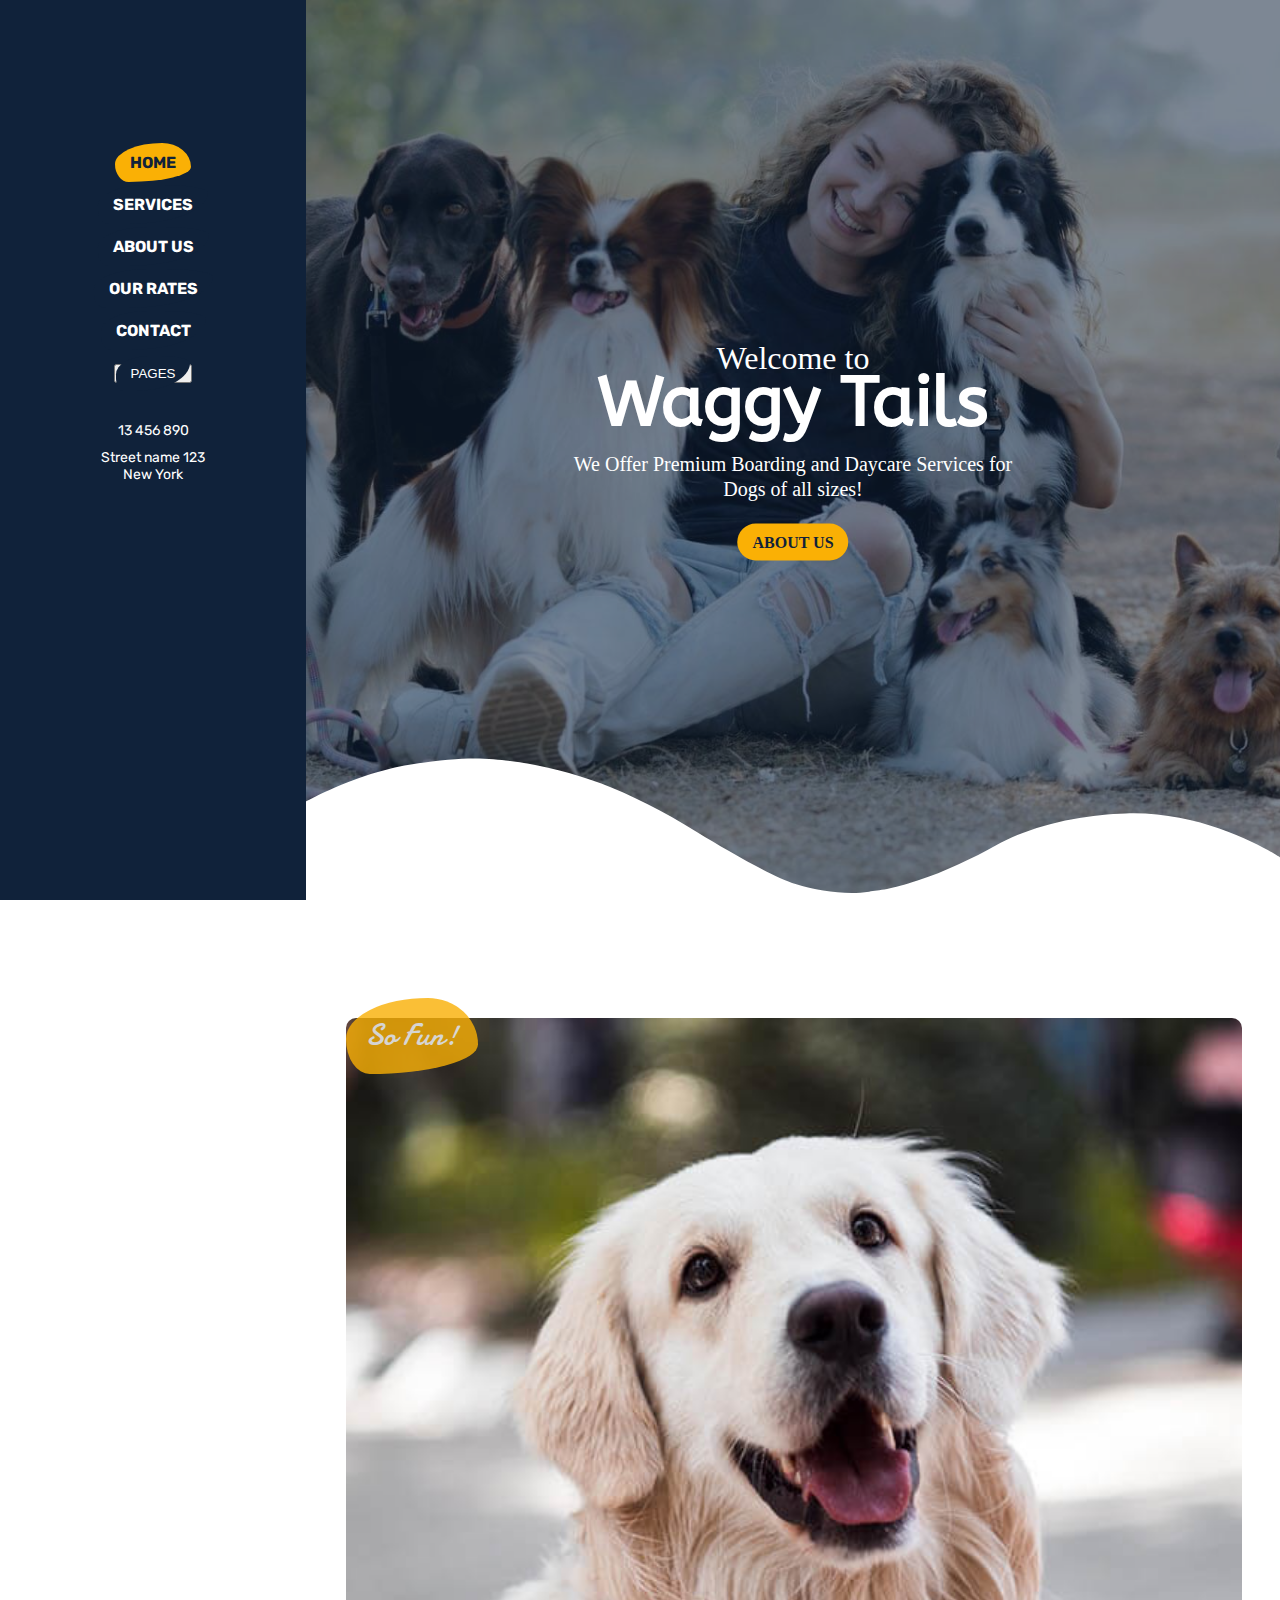
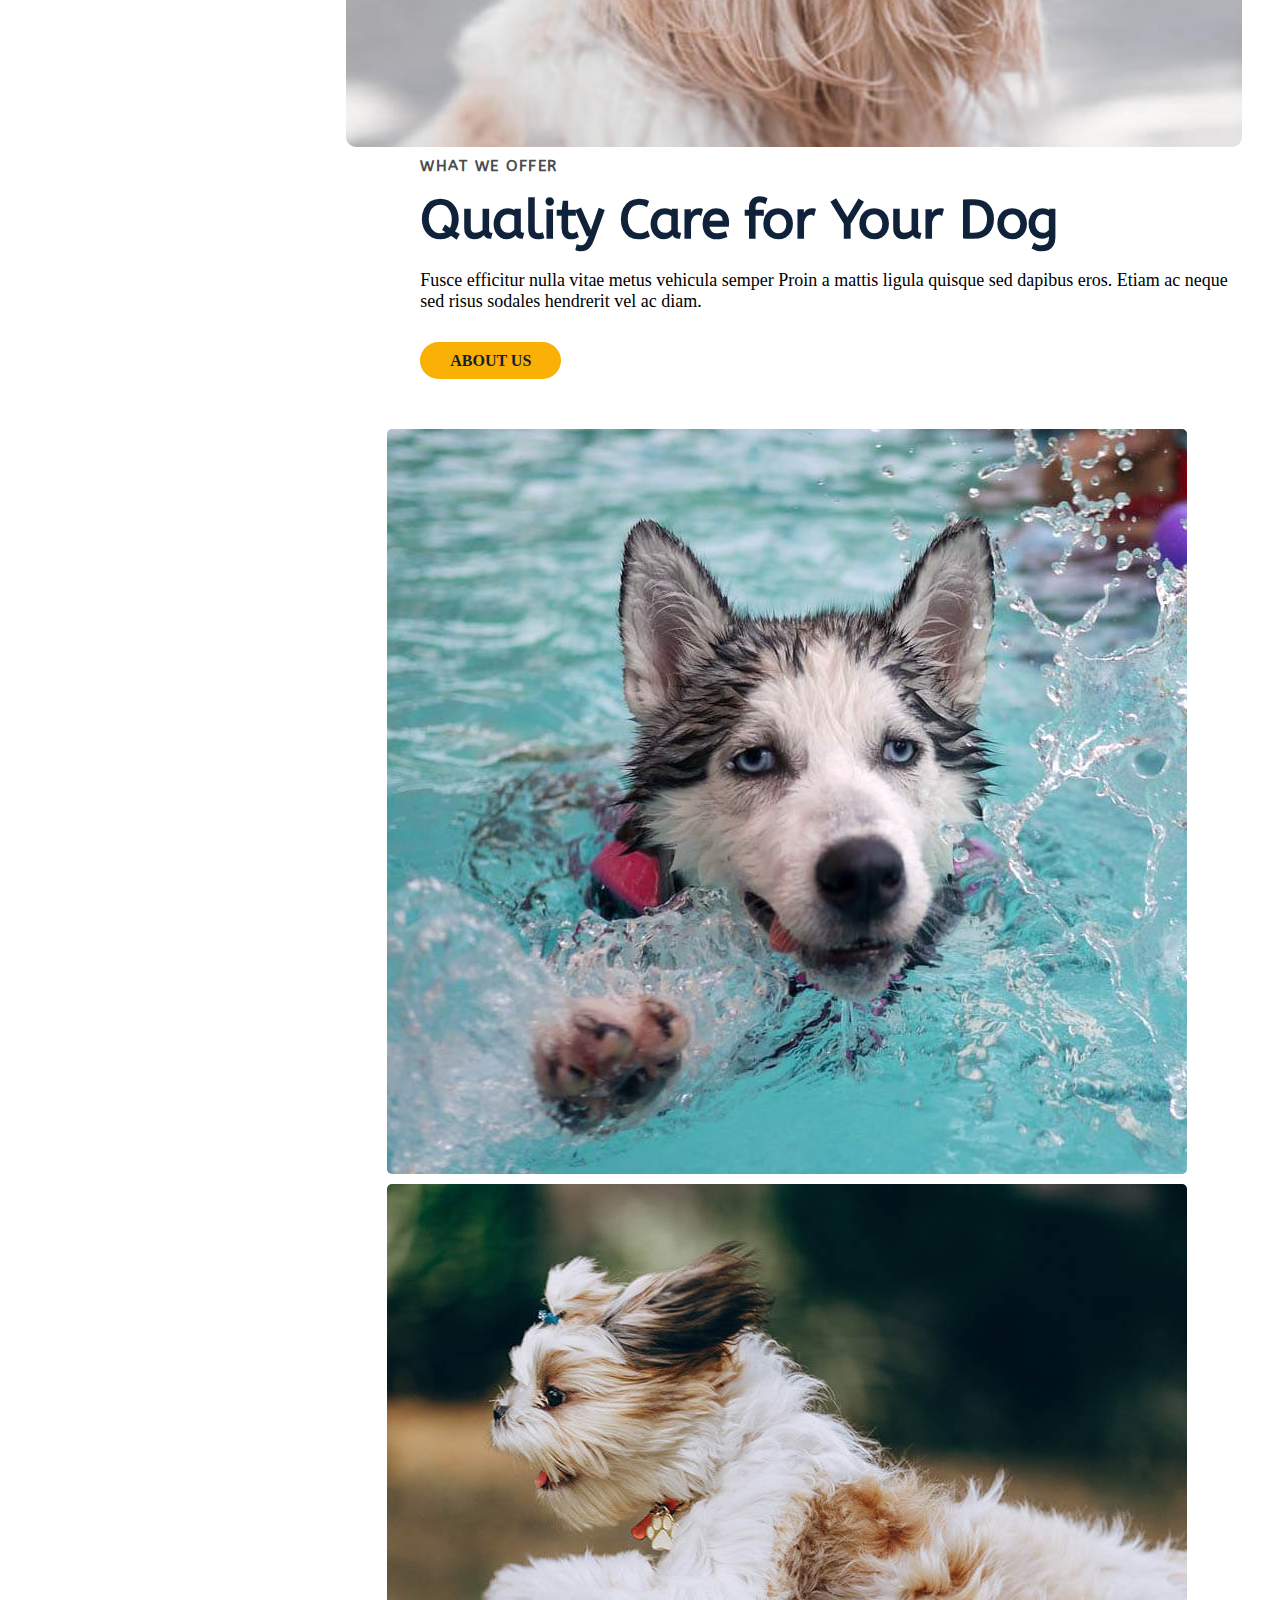
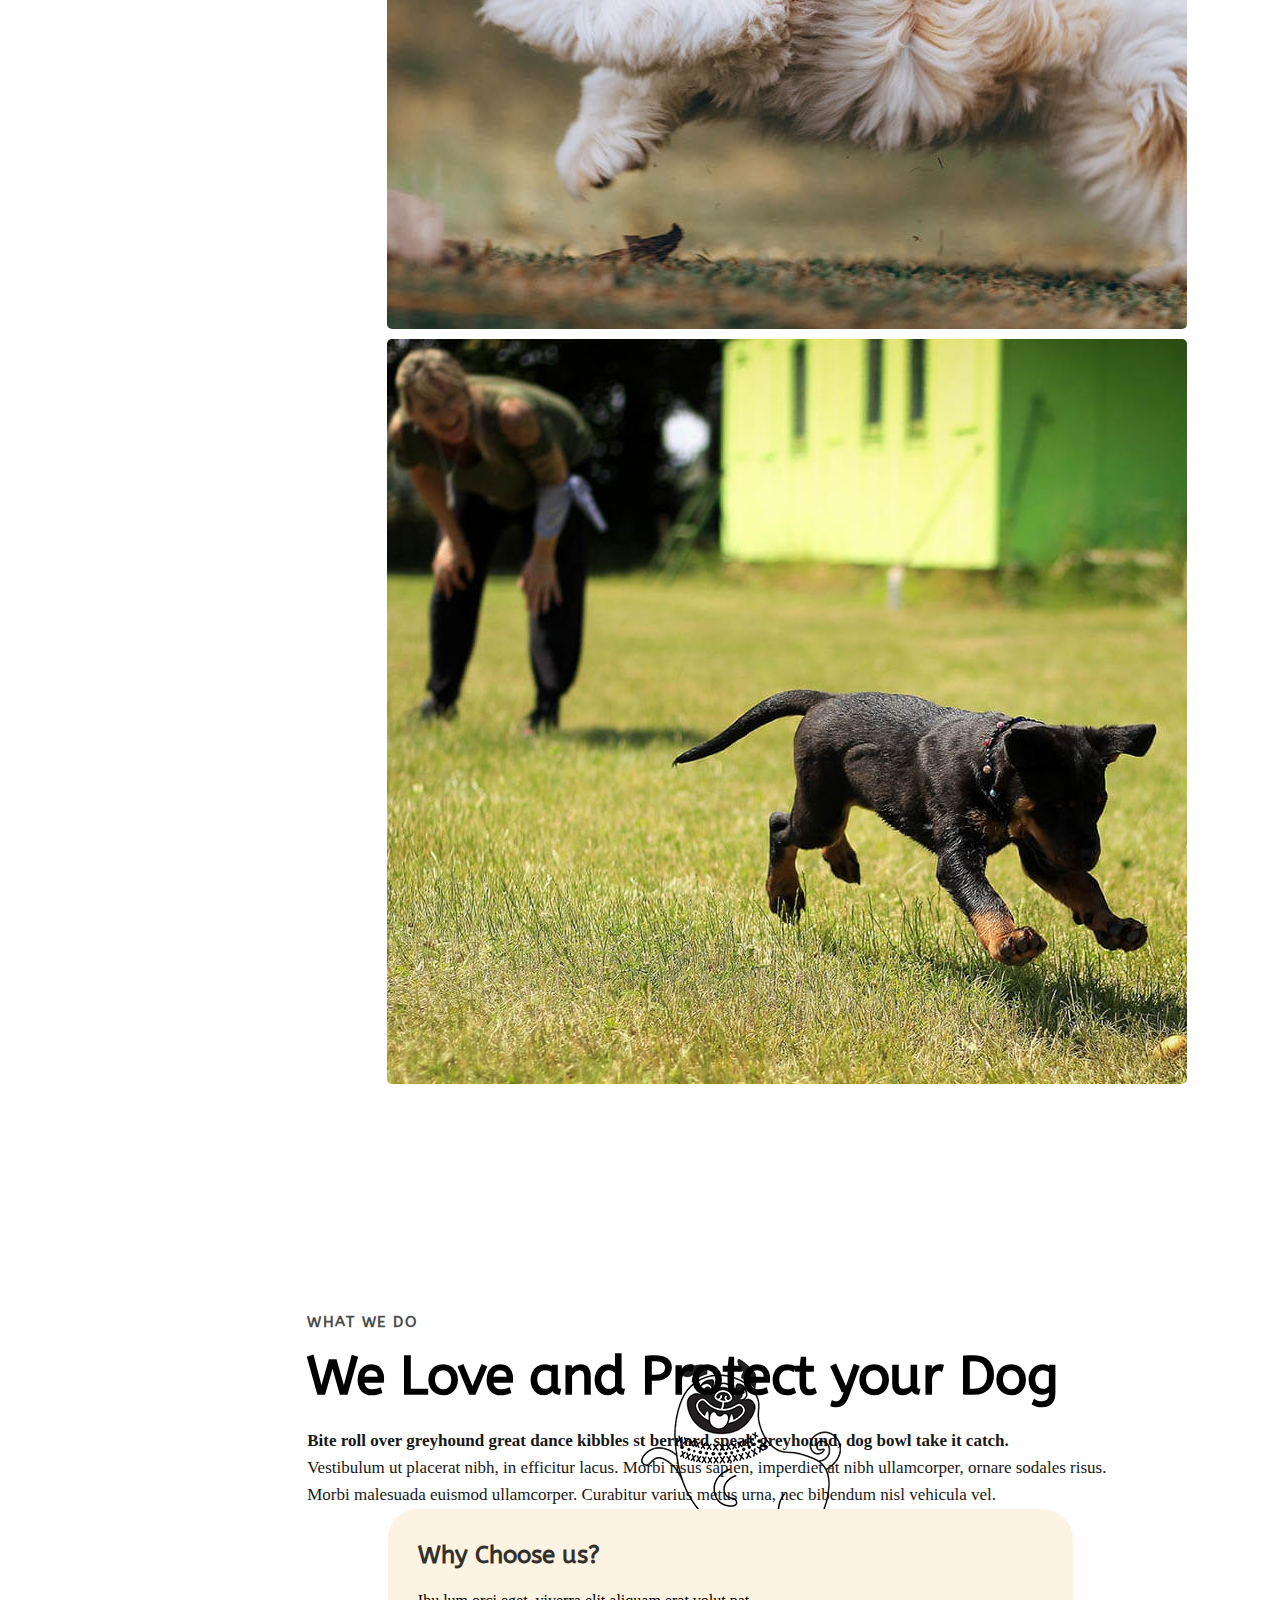
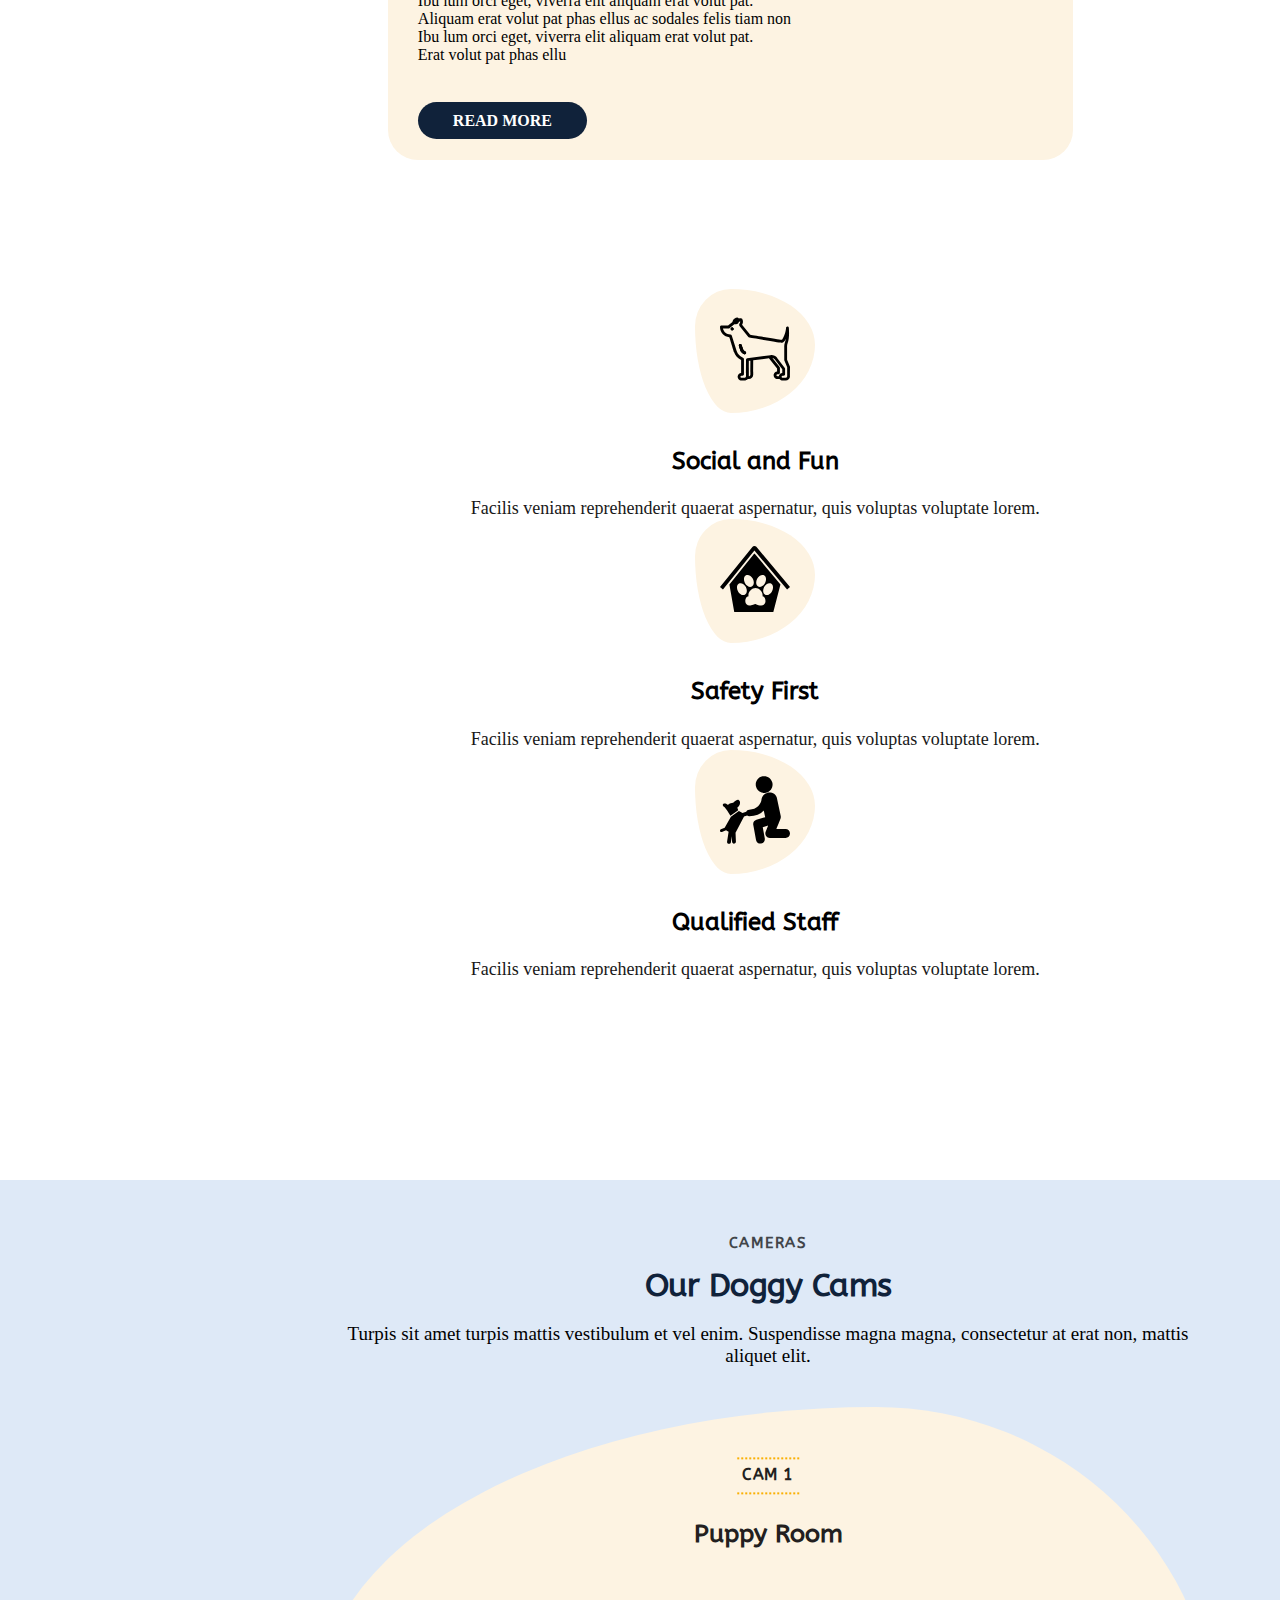
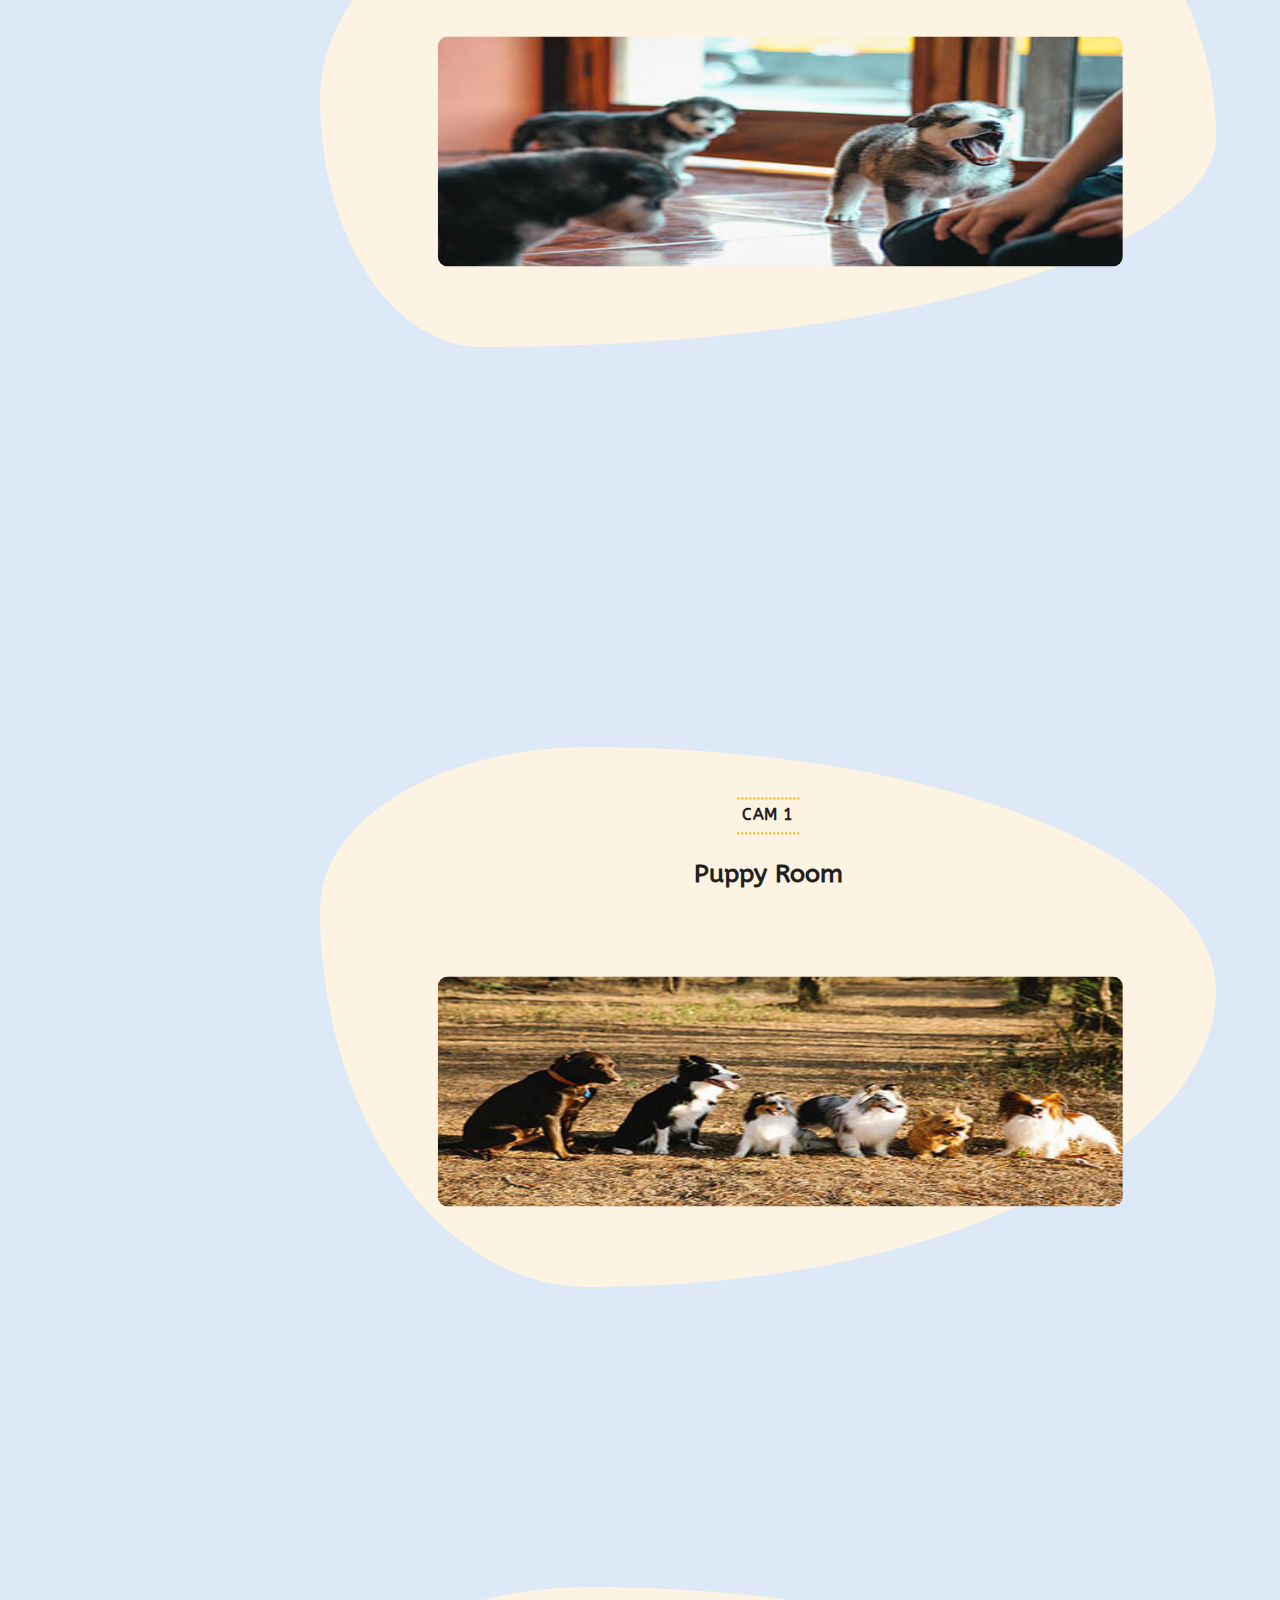
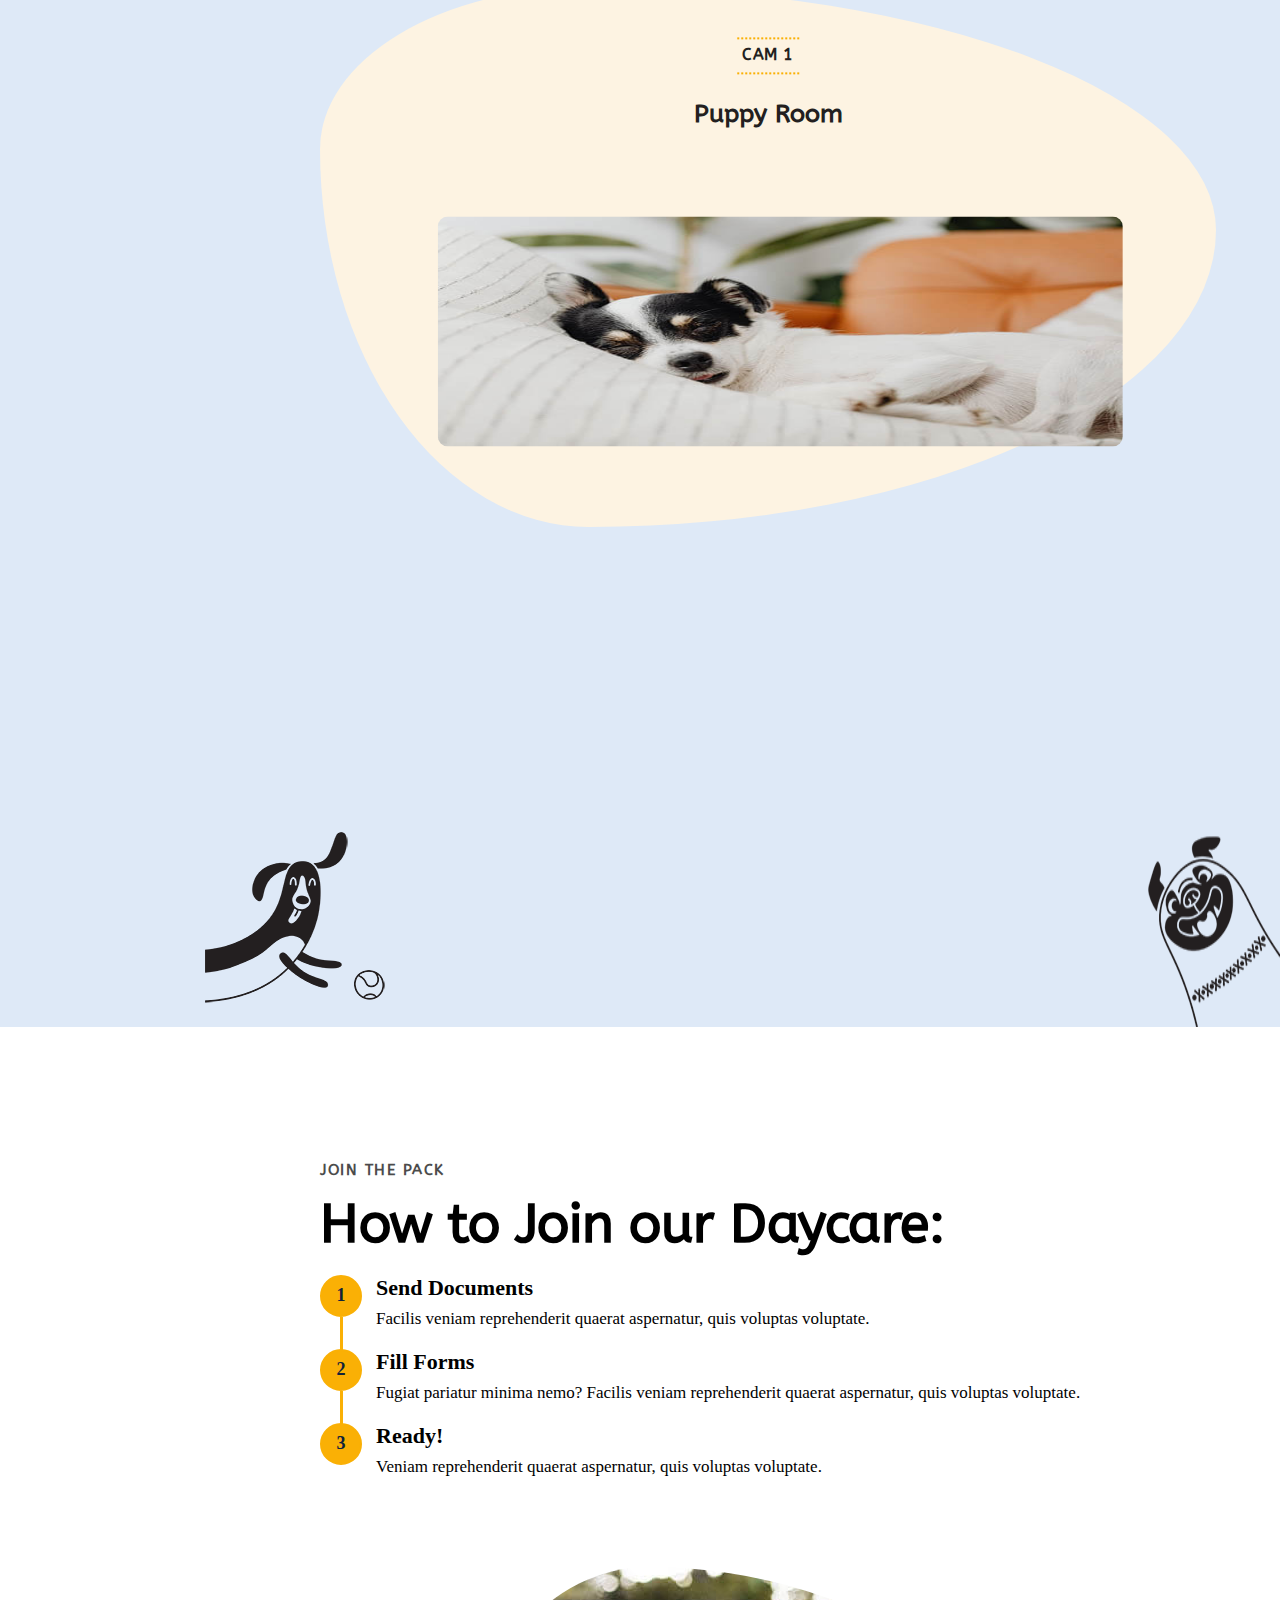
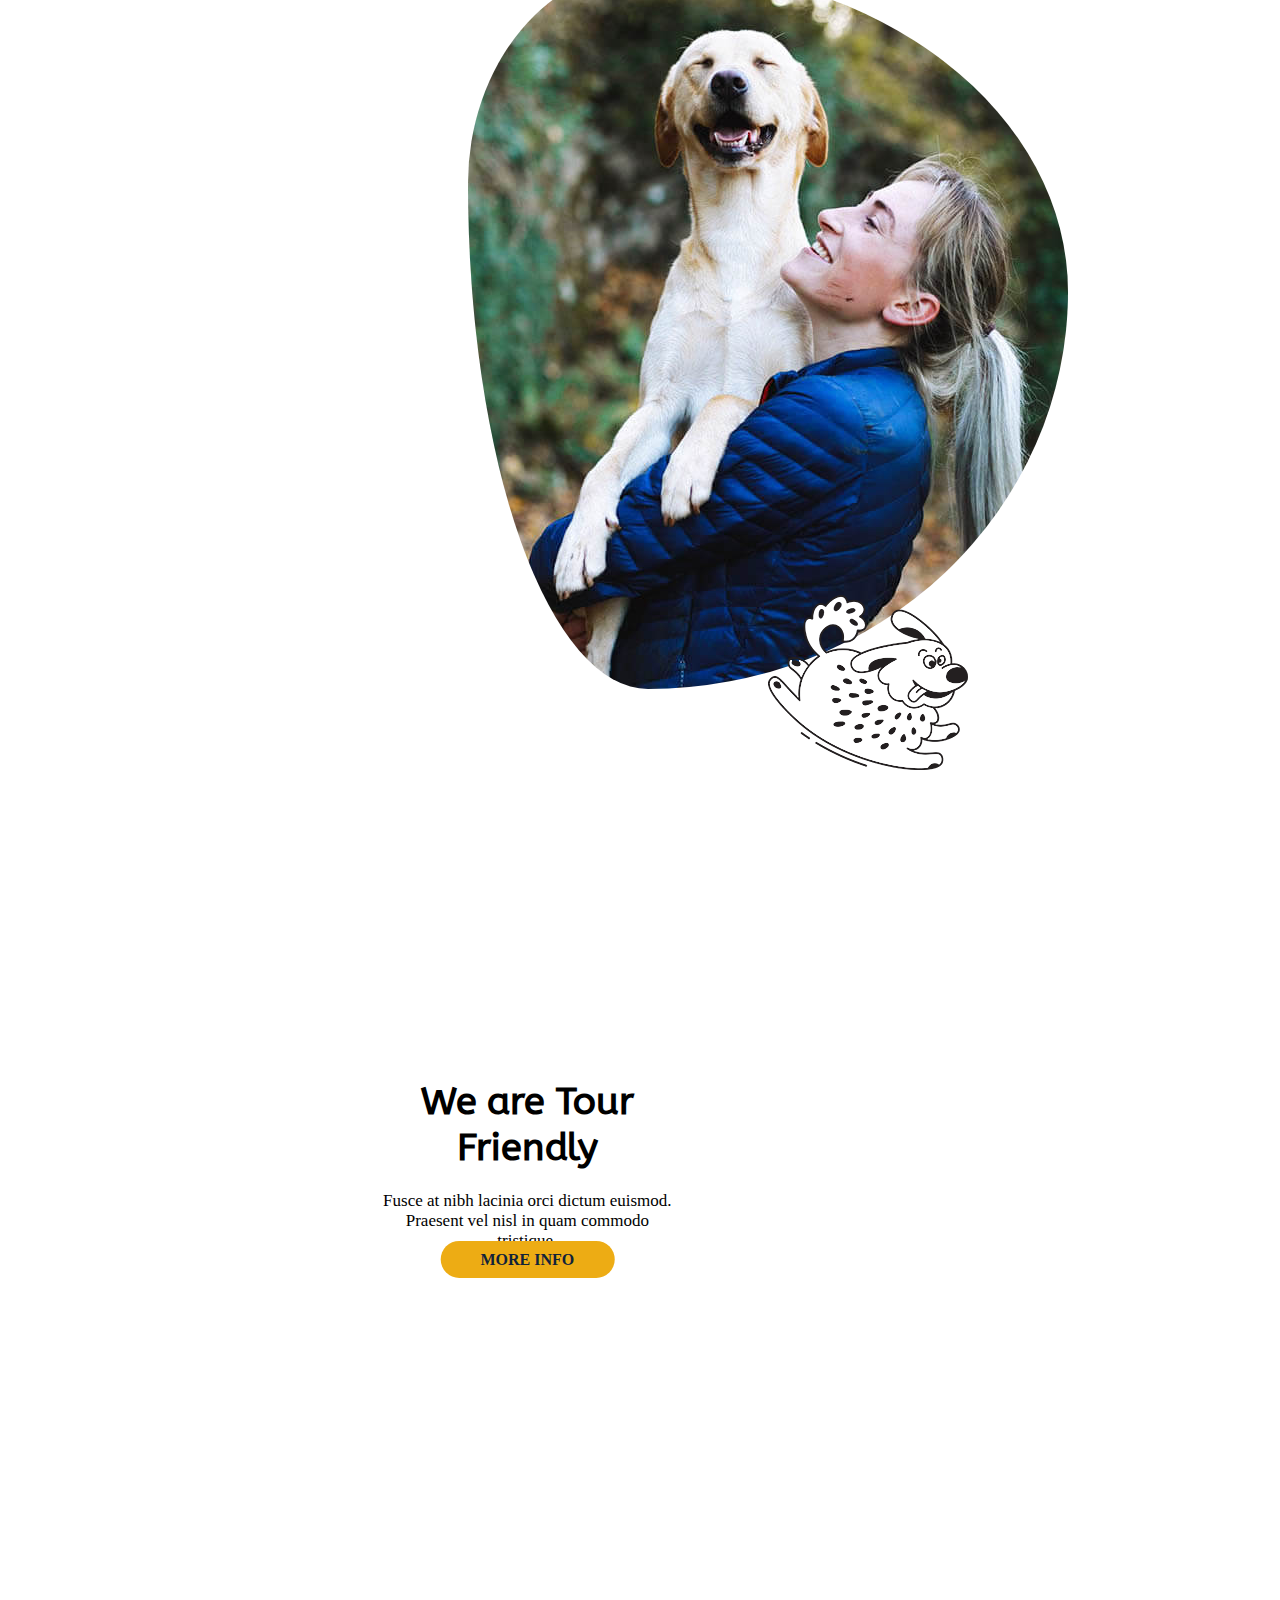
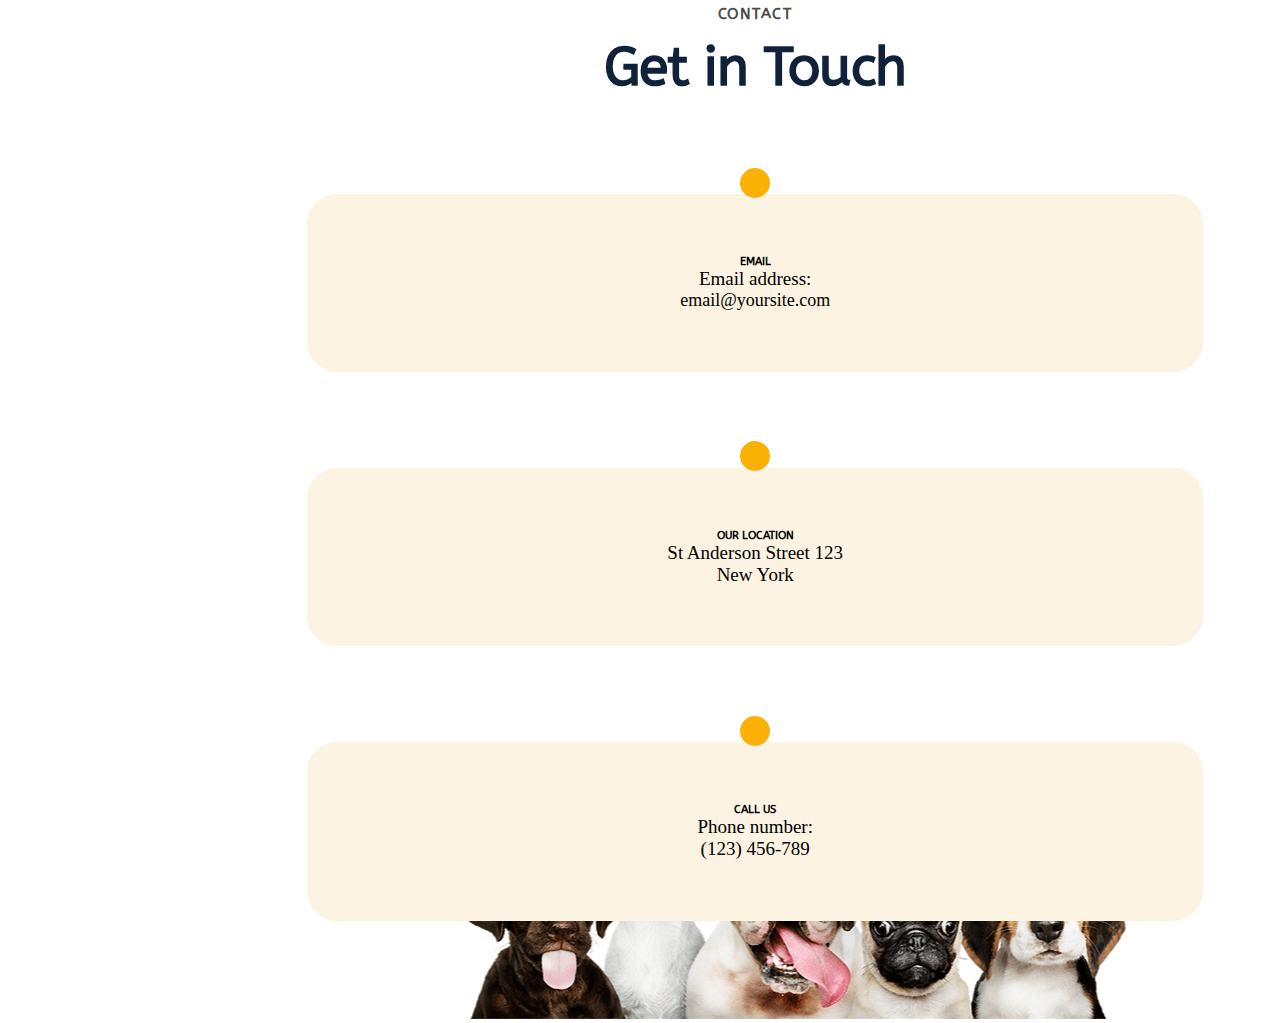
==== commit 1cde54e8: "first" ====
--- a/index.html
+++ b/index.html
@@ -206,7 +206,7 @@
                 <div class="">
                     <div class="box "><img class="img-fluid img-none" src="img/gallery6.jpg" alt=""></div>
                 </div>
-                
+
             </div>
             <div class="dots">
                 <i class="fa-solid fa-circle"></i>
@@ -456,14 +456,15 @@
         </div>
 
     </section>
-    <section id="home7"  class="position-relative ">
-      
-        <div class="box bg-white border-radius"> 
-          <h3 class="px-5">We are Tour Friendly</h3>
-          <p class="px-5 my-lg-4">Fusce at nibh lacinia orci dictum euismod. Praesent vel nisl in quam commodo tristique.</p>
-          <a href="#" class="">MORE INFO </a>
-        </div>
-  </section>
+    <section id="home7" class="position-relative ">
+
+        <div class="box bg-white border-radius">
+            <h3 class="py-2">We are Tour Friendly</h3>
+            <p class="px-5 pb-4 my-lg-4">Fusce at nibh lacinia orci dictum euismod. Praesent vel nisl in quam commodo
+                tristique.</p>
+            <a href="#" class="">MORE INFO </a>
+        </div>
+    </section>
     <section id="home8">
         <div class="container">
             <div class="txtbox">
@@ -478,12 +479,14 @@
                             <h6>Email</h6>
                             <p>Email address:</p><br>
                             <a href="">email@yoursite.com</a>
-                        </div></div>
+                        </div>
+                    </div>
                     <div class="col-md-5">
                         <div class="box"> <i class="fa-solid fa-location-pin"></i>
-                        <h6>our Location</h6>
-                        <p>St Anderson Street 123 <br> New York</p></div>
-                        </div>
+                            <h6>our Location</h6>
+                            <p>St Anderson Street 123 <br> New York</p>
+                        </div>
+                    </div>
                 </div>
                 <div class="row justify-content-center">
                     <div class="col-md-5">
@@ -495,14 +498,14 @@
                         </div>
                     </div>
                 </div>
-            </div> 
-             <div class="imgbox">
-            <img class="img-fluid" src="img/contactbg.png" alt="">
-        </div>
-        </div>
-      
-    </section>
-   
+            </div>
+            <div class="imgbox">
+                <img class="img-fluid" src="img/contactbg.png" alt="">
+            </div>
+        </div>
+
+    </section>
+
 
 
 
--- a/css/style.css
+++ b/css/style.css
@@ -715,11 +715,19 @@
   height: auto;
   margin: auto;
 }
+#home3 .boxes .box {
+  border: 3px solid transparent;
+  transition: 0.3s ease-in-out;
+}
 #home3 .boxes .box img {
   border-radius: 5px;
 }
 #home3 .boxes .box .img-none {
   display: none;
+}
+#home3 .boxes .box:hover {
+  border: 3px solid #FAB005;
+  border-radius: 7px;
 }
 #home3 .dots {
   display: flex;
@@ -1246,6 +1254,9 @@
   #home5 .boxes .box .video {
     width: 90%;
   }
+  #home7 .box a {
+    padding: 10px 40px;
+  }
 }
 @media (min-width: 768px) {
   #home1 {
@@ -1293,6 +1304,9 @@
     width: 200px;
     bottom: -10%;
     left: 50%;
+  }
+  #home7 {
+    height: 70vh;
   }
 }
 @media (min-width: 992px) {
@@ -1425,8 +1439,9 @@
     width: 84%;
   }
   #home7 .box {
-    left: 10%;
-    width: 40%;
+    left: 30%;
+    width: 30%;
+    padding-inline: 10px;
   }
   #home8 {
     width: 70%;
@@ -1624,8 +1639,18 @@
   color: white;
 }
 
-#contact4 {
-  width: 100%;
+#contact4 .map-responsive {
+  overflow: hidden;
+  padding-bottom: 50%;
+  position: relative;
+  height: 0;
+}
+#contact4 .map-responsive iframe {
+  left: 0;
+  top: 0;
+  height: 100%;
+  width: 100%;
+  position: absolute;
 }
 
 @media (min-width: 576px) {
@@ -1742,7 +1767,7 @@
     width: 40%;
   }
   #contact4 {
-    width: 50%;
+    margin-left: 16%;
   }
 }
 * {
